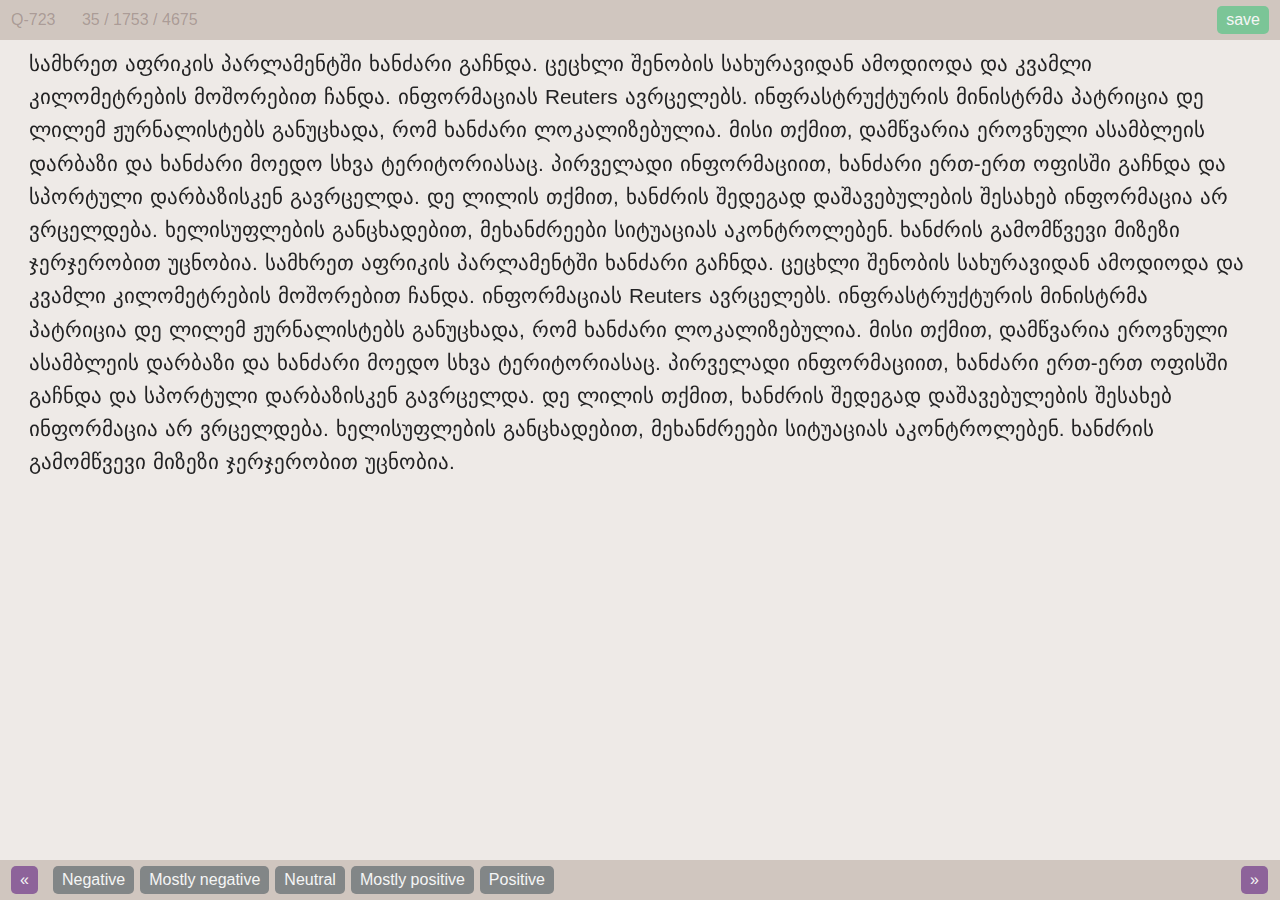
==== index.html @ 9c6e963c "Update index.html" ====
<!DOCTYPE html>
<html>

<head>
    <meta content="text/html;charset=utf-8" http-equiv="Content-Type">
    <meta content="utf-8" http-equiv="encoding">
    <!-- <meta name="viewport" content="width=device-width, initial-scale=1"> -->
    <meta name="viewport" content="height=device-height, 
                      width=device-width, initial-scale=1.0, 
                      minimum-scale=1.0, maximum-scale=1.0, 
                      user-scalable=no, target-densitydpi=device-dpi">
    <style>
        @import url("https://fonts.googleapis.com/css2?family=Roboto:wght@300;400;500&display=swap");

        body {
            background: #eeeae7;
            color: #232324;
            font-family: sans-serif;
            margin: 0;
            /* display: flex; */
            /* flex-wrap: wrap; */
            /* flex-direction: column; */
            height: 100%;
            position: fixed;
            width: 100%;
            left: 0;
            top: 0;
        }
        .header {
            background: #d0c6bf;
            width: 100%;
        }
        .bottom-line{
            position: fixed;
            bottom:0;
            left: 0;
            /* height: 20vh; */
            width: 100%;
            /* box-shadow: 0 0 2px 3px #51505040; */
            background: #d0c6bf;
            z-index: 10;
        }
        .sent {
            padding: 10px 2vw;
            width: 100%;
            /* position: fixed; */
            overflow-y: auto;
            /* flex-grow: 5; */
            padding-bottom: 10vh;
            height: calc(100% - 17vh);
            line-height: 1.7em;
        }

        *{
            box-sizing: border-box;
        }
        span.word {
            display: inline-flex;
            flex-direction: column;
            /* padding: 2px 4px; */
            position: relative;
            /* margin: 10px 0; */
            cursor: pointer;
            font-size: 1.3em;
        }

        span.word span {
            width: 100%;
            display: block;
            /* min-height: 10px; */
            height: 0px;
            margin-bottom: 9px;
            /* margin-top: 10px; */
            border: 2.5px solid transparent;
            position: relative;
            /* text-overflow: ellipsis;
            overflow: hidden;
            width: 160px;
            height: 1.2em;
            white-space: nowrap; */
            /* padding-left: 2.5px;
            padding-right: 2.5px; */
            /* margin-left: 2.5px; */
            
        }

        span.word span:first-child {
            height: auto;
            margin-bottom: 5px;
            border: none;
            /* padding-left: 4px; */
            padding-bottom: 1px;
            padding-left: 3.5px;
            padding-right: 3.5px;
            
        }
        

        span.word i {
            position: absolute;
            font-size: 11px;
            white-space: nowrap;
            top: -17px;
            font-weight: bold;
            color: #545454;
            padding-left: 3px;
            text-shadow: 0px 1px 3px white, 0px 2px 2px white;
        }

        span.word span.last {
            width: 100%;
            /* border-top-right-radius: 5px;
            border-bottom-right-radius: 5px; */
        }

        span.word span.first {
            width: 100%;
            /* display: inline-block; */
            /* align-self: end; */
            
            /* border-top-left-radius: 5px;
            border-bottom-left-radius: 5px; */
            z-index: 5;
        }

        span.word span.first::before {
            position: absolute;
            content: "";
            border-top-right-radius: 100%;
            width: 0px;
            height: 5px;
            background: inherit;
            top: -7px;
            left: -2px;
            border: 2.5px solid;
            border-color: inherit;

        }
        span.word span.last{
            position: relative;
        }
        span.word span.last::after {
            position: absolute;
            content: "";
            border-top-left-radius: 100%;
            width: 0px;
            height: 5px;
            background: inherit;
            top: -7px;
            right: -2px;
            border: 2.5px solid;
            border-color: inherit;

        }
        ::-moz-selection {
            /* Code for Firefox */
            color: inherit;
            background: inherit;
        }

        ::selection {
            color: inherit;
            background: inherit;
        }


        .plans .plan input[type="radio"] {
            position: absolute;
            opacity: 0;
        }

        .plans .plan {
            cursor: pointer;
            width: 48.5%;
        }

        .plans .plan .plan-content {
            display: -webkit-box;
            display: -ms-flexbox;
            display: flex;
            padding: 30px;
            -webkit-box-sizing: border-box;
            box-sizing: border-box;
            border: 2px solid #e1e2e7;
            border-radius: 10px;
            -webkit-transition: -webkit-box-shadow 0.4s;
            transition: -webkit-box-shadow 0.4s;
            -o-transition: box-shadow 0.4s;
            transition: box-shadow 0.4s;
            transition: box-shadow 0.4s, -webkit-box-shadow 0.4s;
            position: relative;
        }

        .plans .plan .plan-content img {
            margin-right: 30px;
            height: 72px;
        }

        .plans .plan .plan-details span {
            margin-bottom: 10px;
            display: block;
            font-size: 20px;
            line-height: 24px;
            color: #252f42;
        }

        .container .title {
            font-size: 16px;
            font-weight: 500;
            -ms-flex-preferred-size: 100%;
            flex-basis: 100%;
            color: #252f42;
            margin-bottom: 20px;
        }

        .plans .plan .plan-details p {
            color: #646a79;
            font-size: 14px;
            line-height: 18px;
        }

        .plans .plan .plan-content:hover {
            -webkit-box-shadow: 0px 3px 5px 0px #e8e8e8;
            box-shadow: 0px 3px 5px 0px #e8e8e8;
        }

        .plans .plan input[type="radio"]:checked+.plan-content:after {
            content: "";
            position: absolute;
            height: 8px;
            width: 8px;
            background: #216fe0;
            right: 20px;
            top: 20px;
            border-radius: 100%;
            border: 3px solid #fff;
            -webkit-box-shadow: 0px 0px 0px 2px #0066ff;
            box-shadow: 0px 0px 0px 2px #0066ff;
        }

        .plans .plan input[type="radio"]:checked+.plan-content {
            border: 2px solid #216ee0;
            background: #eaf1fe;
            -webkit-transition: ease-in 0.3s;
            -o-transition: ease-in 0.3s;
            transition: ease-in 0.3s;
        }

        * {
            touch-action: none;
        }

        span.word span.hide {
            height: 0;
            margin: 0;
            border: none;
        }

        span.word.selected span:nth-child(1) {
            background: rgba(0,0,0, 0.2) none repeat scroll 0% 0%;
            border: none;
        }

        span.word.selected:first-child > span:first-child {
            overflow: hidden;
            border-bottom-left-radius: 5px;
            border-top-left-radius: 5px;
        }

        span.selected.word:last-child > span:first-child {
            overflow: hidden;
            border-bottom-right-radius: 5px;
            border-top-right-radius: 5px;
        }

        button {
            width: 100%;
            height: 30px;
        }
        

        
        .bottom-line > div{
            /* position: absolute; */
            margin-left: 50px;
            left: 50px;
            width: calc(100% - 100px);
            /* height: 20vh; */
            display: none;
            padding: 3px 0px;
            top: 0;
        }
        .bottom-line > div.show{
            display: block;
        }
        
        .bottom-line > span.prev{
            background: #8d639a;
            left: 8px;
            position: absolute;
            top: 2.5px;
        }
        .bottom-line > span.next{
            background: #8d639a;
            margin-right: 12px;
            left: auto;
            right: 0px;
            top: 2.5px;

            position: absolute;
        }
        .bottom-line > div > span, .bottom-line > span, .header > span.save{
            text-align: center;
            padding: 5px 9px;
            cursor: pointer;
            margin: 3px 3px;
            display: inline-block;
            background: #828687; 
            /* #bf501f; */
            color: whitesmoke;
            border-radius: 5px;
        }
       
        .header > span {
            padding: 8px;
            cursor: pointer;
            margin: 3px 3px;
            display: inline-block;
            color: #4e31314d;
        }
        

        .header > span.save {
            display: block;
            right: 8px;
            position: absolute;
            top: 3px;
            background: #7bc597;
        }
        * {
            -webkit-touch-callout: none; /* iOS Safari */
                -webkit-user-select: none; /* Safari */
                -khtml-user-select: none; /* Konqueror HTML */
                -moz-user-select: none; /* Firefox */
                    -ms-user-select: none; /* Internet Explorer/Edge */
                        user-select: none; /* Non-prefixed version, currently
                                            supported by Chrome and Opera */
            }
    </style>
</head>

<body>
    <div class="header">
        <span>Q-723</span> <span>35 / 1753 / 4675</span> <span class="save" >save</a>
    </div>
    <div class="sent">
        
    </div>
    
    <div class="bottom-line">
        <span onclick="prev()" class="prev">«</span>
        <span onclick="next()" class="next">»</span>
    
    </div>

</body>
<script>

    var colIndex = 1
    var cols = ["black", "#bf501f", "#f59c34", "#89a7c6", "#7bc597", "#8d639a", "#8d639a", "#e4a774", "#828687", "darkorchid", "darkred", "darksalmon", "darkseagreen", "darkslateblue", "darkslategray", "darkslategrey", "darkturquoise", "darkviolet", "deeppink", "deepskyblue", "dimgray", "dimgrey", "dodgerblue", "firebrick"]


    var drowBorders = () => {

        return

        words.forEach(wordInfo => {
            wordInfo.dom.style.paddingLeft = ''
            wordInfo.dom.style.paddingRight = ''
        })
        words.forEach((wordInfo, index) => {
            if (wordInfo.borders.length == 0) return
            wordInfo.borders = wordInfo.borders.sort((a, b) => a.layer > b.layer)
            let topBorder = wordInfo.borders[wordInfo.borders.length - 1]
            if (topBorder.first && words[index - 1]) {
                words[index - 1].dom.style.paddingRight = (3 + topBorder.layer * 3.3) + 'px'
            }
            if (topBorder.last && words[index + 1]) {
                words[index + 1].dom.style.paddingLeft = (3 + topBorder.layer * 3.3) + 'px'
            }
        })
        words.forEach(wordInfo => {
            if (wordInfo.borders.length == 0) return
            wordInfo.dom.style.zIndex = 100 + wordInfo.borders.length
            wordInfo.borders = wordInfo.borders.sort((a, b) => a.layer > b.layer)
            let lastLayer = wordInfo.borders[wordInfo.borders.length - 1].layer
            let existingLayers = wordInfo.borders.map(b => b.layer)
            let left = 4
            for (let i = 1; i <= lastLayer; i++) {
                if (existingLayers.indexOf(i) == -1) {
                    left += 3
                    wordInfo.borders.push({ colorIndex: 0, first: true, last: true, layer: i })
                }
            }
            left = left > 8 ? 8 : left
            wordInfo.borders = wordInfo.borders.sort((a, b) => a.layer > b.layer)
            wordInfo.dom.style.boxShadow = wordInfo.borders.map(getBorderString).join(' , ')
            wordInfo.dom.style.paddingLeft = left + 'px'
            wordInfo.dom.style.paddingRight = left + 'px'
        })
    }

    var partOfSpeechMode = false
    var startIndex
    var endIndex

    var highlight = () => {
        let startIndex_ = startIndex < endIndex ? startIndex : endIndex 
        let endIndex_ = startIndex > endIndex ? startIndex : endIndex 

        let selected = words.filter(wordInfo => wordInfo.index >= startIndex_ && wordInfo.index <= endIndex_)
        

        words.forEach(wordInfo => {
            wordInfo.selecting = false
            wordInfo.dom.classList.remove('selected')
            wordInfo.dom.firstChild.setAttribute('style', '')
        })

        selected.forEach((wordInfo, ind) => {
            wordInfo.selecting = true
            wordInfo.dom.classList.add('selected')
            
            if(ind == 0) {
                wordInfo.dom.firstChild.setAttribute('style', 'border-bottom-left-radius: 5px; border-top-left-radius: 5px;')
            }
            if(ind == selected.length - 1) { 
                wordInfo.dom.firstChild.setAttribute('style', wordInfo.dom.firstChild.getAttribute('style') + ' border-bottom-right-radius: 5px; border-top-right-radius: 5px;')
            }
        })
        
        partOfSpeechMode = selected.length > 0
    }
    

    var onmousedown_ = (e) => {
        if (e.touches.length === 2) return
        // if (!cntrlIsPressed) 
        // words.forEach(wordInfo => wordInfo.selecting = false)
        startSelection = true
        startIndex = parseInt(e.currentTarget.getAttribute('index'))
        endIndex = startIndex
        // let targetIndex = parseInt(e.currentTarget.getAttribute('index'))
        // let theWord = words.find(wordInfo => wordInfo.index == targetIndex)
        // startToken = theWord
        // theWord.selecting = true
        highlight()
        // e.preventDefault()
    }
    var ontouchmove_ = (e) => {
        if (e.touches.length === 2) return
        var evt = (typeof e.originalEvent === 'undefined') ? e : e.originalEvent;
        var touch = evt.touches[0] || evt.changedTouches[0];
        el = document.elementFromPoint(touch.pageX, touch.pageY)

        currentTarget = el.getAttribute("index") ? el : el.parentElement
        onmouseenter_(e, currentTarget)
    }

    var onmouseenter_ = (e, currentTarget) => {
        if (e.touches.length === 2) return
        if (!startSelection) return
        currentTarget = currentTarget || e.currentTarget
        endIndex = parseInt(currentTarget.getAttribute('index'))
        // let targetIndex = parseInt(currentTarget.getAttribute('index'))
        // let theWord = words.find(wordInfo => wordInfo.index == targetIndex)
        // let nextWord = words.find(wordInfo => wordInfo.index == targetIndex + 1)
        // let prevtWord = words.find(wordInfo => wordInfo.index == targetIndex - 1)

        // if ((nextWord && nextWord.selecting) || (prevtWord && prevtWord.selecting)) theWord.selecting = true
        highlight()
        // e.preventDefault()
    }

    var onmouseup_ = (e) => {
        startSelection = false
        // e.preventDefault()
    }

    var cont = document.querySelector('div.sent')
    
    const dehightlight = (e) => {
        
        if(e.target.className == 'sent'){
            startIndex = -1
            endIndex = -1

            highlight()
        }
    }

    cont.ontouchend = dehightlight
    cont.onmouseup = dehightlight

    var cntrlIsPressed = false;

    document.body.addEventListener('keydown', (e) => { if (17 == e.which) cntrlIsPressed = true });

    document.body.addEventListener('keyup', (e) => cntrlIsPressed = false );

    var startSelection = false
    var tags = []
    var tagId = tags.length
    var max_layers

    cont.ontouchstart =  (event) => {
        if (event.touches.length === 2) {
            event.preventDefault()
            lastTouchY = event.touches[0].clientY;
        }
    }

    cont.ontouchmove = (event) => {
        if (event.touches.length === 2){
            event.preventDefault()

            const delta = lastTouchY - event.touches[0].clientY;
            lastTouchY = event.touches[0].clientY;
    
            cont.scrollTop += delta;
        }
    }

    const display_sent = (text) => {

    
        startSelection = false
        cont.innerHTML = ''
        words = text.split(' ').map(a => a.trim()).map(t => ({ text: t }))
        

        words.forEach((wordInfo, wordIndex) => {
            span = document.createElement('span')
            span.setAttribute('index', wordIndex)
            span.setAttribute('draggable', false)

            span.className = 'word'
            span.innerHTML = '<span>' + wordInfo.text + '</span>'
            cont.appendChild(span)

            span.onmousedown = onmousedown_
            span.onmouseenter = onmouseenter

            span.addEventListener("pointerenter", onmouseenter_)


            span.addEventListener("touchstart", onmousedown_)
            span.addEventListener("touchmove", ontouchmove_)
        
            span.onmouseup = onmouseup_
            span.ontouchcancel = onmouseup_
            span.ontouchend = onmouseup_

            wordInfo.dom = span
            wordInfo.index = wordIndex
            wordInfo.borders = []
            wordInfo.selecting = false

        })


        drowBorders()
        tags = []
        tagId = tags.length
    }

    var orderTags = () => {
        let allTaggedWords = [].concat.apply([], tags.map(tag => tag.words))
        
        countOfWords = allTaggedWords.reduce((acc, e) => acc.set(e, (acc.get(e) || 0) + 1), new Map());
        
        max_layers = Array.from(countOfWords, ([name, value]) => ({ name, value })).sort((a, b) => b.value - a.value)[0].value
        words.forEach(wordInfo => {
            wordInfo.occupiedLayers = []
            wordInfo.dom.innerHTML = '<span>' + wordInfo.text + '</span>'
            for (let layer_index = 0; layer_index < max_layers; layer_index++) {
                let span = document.createElement('span')
                wordInfo.dom.appendChild(span)
            }
        })

        tags.forEach(tag => {
            let tagWords = tag.words.map(wordIndex => words.find(word => word.index == wordIndex))
            let avaliableLayer
            let isAvaliable
            for (avaliableLayer = 1; avaliableLayer <= max_layers; avaliableLayer++) {
                isAvaliable = tagWords.reduce((isAvaliable, wordInfo) => {
                    if (!isAvaliable) return isAvaliable
                    return wordInfo.occupiedLayers.indexOf(avaliableLayer) === -1
                }, !0)
                if (isAvaliable) break
            }

            tagWords.forEach((wordInfo, wordInd) => {
                if (!isAvaliable) {
                    let span = document.createElement('span')
                    wordInfo.dom.appendChild(span)
                    avaliableLayer++
                }

                span = wordInfo.dom.querySelector('span:nth-child(' + (avaliableLayer + 1) + ')')
                span.style.border = '2.5px solid ' + cols[tag.colorIndex]
                span.style.background = cols[tag.colorIndex]
                if (wordInd == 0) {
                    span.classList.add('first')
                    // span.innerHTML = '<i style="color:' + cols[tag.colorIndex] + '">Entity # 12</i>'
                    span.innerHTML = '<i style="">' + tag.label + '</i>'
                }
                if (wordInd == tagWords.length - 1) span.classList.add('last')
                wordInfo.occupiedLayers.push(avaliableLayer)
            })
        })

        return
    }
    
    var lines

    var hideemptylines = () => {
        cont = document.querySelector('div.sent')
        let contWidth 
        var style = window.getComputedStyle(cont, null);
        contWidth = style.getPropertyValue("width");

        // contWidth = cont.offsetWidth
        lines = [[]]
        offset = 0
        words.forEach(wordInfo => {
            if (offset + wordInfo.dom.offsetWidth <= contWidth - 200) {
                lines[lines.length - 1].push(wordInfo)
                offset += wordInfo.dom.offsetWidth
            } else {
                lines.push([wordInfo])
                offset = wordInfo.dom.offsetWidth
            }
        })
        lines.forEach(line => {
            for (let layer_index = max_layers; layer_index > 0; layer_index--) {
                let spans_in_a_line = line.map(wordInfo => wordInfo.dom.querySelectorAll('span')[layer_index])
                let no_of_underlines = spans_in_a_line.map(a => !a.className && !a.getAttribute('style')).every(Boolean)
                if (no_of_underlines) {
                    spans_in_a_line.forEach(sp => sp.className = 'hide')
                } else {
                    break
                }
            }

        })

    }

    var save = (label) => {
        selectedIndexes = words.filter(wordInfo => wordInfo.selecting).map(wordInfo => wordInfo.index)
        if (selectedIndexes.length !== 0) tags.push({ id: tagId, label: label, colorIndex: colIndex, words: selectedIndexes })

        tags.forEach(tag => tag.drown = false)
        words.forEach(wordInfo => {
            wordInfo.selecting = false
            wordInfo.borders = []
        })

        dehightlight({target:{className: 'sent'}})
        orderTags()
        drowBorders()
        hideemptylines()
        colIndex++
        tagId++
    }

    
    
    var sentences = [
        {id:1, text: "სამხრეთ აფრიკის პარლამენტში ხანძარი გაჩნდა. ცეცხლი შენობის სახურავიდან ამოდიოდა და კვამლი კილომეტრების მოშორებით ჩანდა. ინფორმაციას Reuters ავრცელებს. ინფრასტრუქტურის მინისტრმა პატრიცია დე ლილემ ჟურნალისტებს განუცხადა, რომ ხანძარი ლოკალიზებულია. მისი თქმით, დამწვარია ეროვნული ასამბლეის დარბაზი და ხანძარი მოედო სხვა ტერიტორიასაც. პირველადი ინფორმაციით, ხანძარი ერთ-ერთ ოფისში გაჩნდა და სპორტული დარბაზისკენ გავრცელდა. დე ლილის თქმით, ხანძრის შედეგად დაშავებულების შესახებ ინფორმაცია არ ვრცელდება. ხელისუფლების განცხადებით, მეხანძრეები სიტუაციას აკონტროლებენ. ხანძრის გამომწვევი მიზეზი ჯერჯერობით უცნობია. სამხრეთ აფრიკის პარლამენტში ხანძარი გაჩნდა. ცეცხლი შენობის სახურავიდან ამოდიოდა და კვამლი კილომეტრების მოშორებით ჩანდა. ინფორმაციას Reuters ავრცელებს. ინფრასტრუქტურის მინისტრმა პატრიცია დე ლილემ ჟურნალისტებს განუცხადა, რომ ხანძარი ლოკალიზებულია. მისი თქმით, დამწვარია ეროვნული ასამბლეის დარბაზი და ხანძარი მოედო სხვა ტერიტორიასაც. პირველადი ინფორმაციით, ხანძარი ერთ-ერთ ოფისში გაჩნდა და სპორტული დარბაზისკენ გავრცელდა. დე ლილის თქმით, ხანძრის შედეგად დაშავებულების შესახებ ინფორმაცია არ ვრცელდება. ხელისუფლების განცხადებით, მეხანძრეები სიტუაციას აკონტროლებენ. ხანძრის გამომწვევი მიზეზი ჯერჯერობით უცნობია."},
        {id:1, text: "When you need to annotate a word or a phrase, you'll use Tags to say what the annotation is. Examples of tags are Person, Location, Object, Noun etc. You can use any tags in any language. When you need to annotate a word or a phrase, you'll use Tags to say what the annotation is. Examples of tags are Person, Location, Object, Noun etc. You can use any tags in any language."},
        {id:1, text: "ინტენსიური თოვის და დაბალი ტემპერატურის გამო, შიდასახელმწიფოებრივი მნიშვნელობის გომი-საჩხერე-ჭიათურა-ზესტაფონის საავტომობილო გზის კმ18-კმ40 მონაკვეთზე, აკრძალულია მისაბმელიანი და ნახევრადმისაბმელიანი ავტოტრანსპორტის მოძრაობა, ხოლო დანარჩენი სახის ავტოტრანსპორტის მოძრაობა თავისუფალია. საავტომობილო გზების დეპარტამენტის ინფორმაციით, გზის დანარჩენ მონაკვეთზე ავტოტრანსპორტის მოძრაობა თავისუფალია."},
        {id:1, text: "When you need to annotate a word or a phrase, you'll use Tags to say what the annotation is. Examples of tags are Person, Location, Object, Noun etc. You can use any tags in any language. When you need to annotate a word or a phrase, you'll use Tags to say what the annotation is. Examples of tags are Person, Location, Object, Noun etc. You can use any tags in any language."}
    ] 
    
    var next = () => {
        if(active_menu + 1 <= all_menus.length){
            active_menu++
            
        } else {
            // if(cur_sent + 1 >= sentences.length) return
            // active_menu = 1
            // cur_sent++
            // display_sent(sentences[cur_sent].text)
        }
        all_menus.forEach(menu => menu.setAttribute('class', menu.getAttribute('ind') == active_menu ? 'show' : ''))
    }
    
    var prev = () => {
        if(active_menu - 1 >= 1){
            active_menu--
            
        } else {
            // if(cur_sent - 1 < 0) return
            // cur_sent--
            // active_menu = 1
            // display_sent(sentences[cur_sent].text)
        }
        all_menus.forEach(menu => menu.setAttribute('class', menu.getAttribute('ind') == active_menu ? 'show' : ''))
    }
    
    // document.getElementById('next').addEventListener("click", next)
    // document.getElementById('prev').addEventListener("click", prev)
    
    const labels = [
        [
            {id:1, text: "Negative"},
            {id:2, text: "Mostly negative"},
            {id:3, text: "Neutral"},
            {id:2, text: "Mostly positive"},
            {id:3, text: "Positive"},
        ],
        [
            {id:1, text: "Anti west"},
            {id:2, text: "Pro-kremlian"},
            {id:3, text: "Hate speech"},
            {id:1, text: "Border"},
            {id:2, text: "Prisoners"},
            {id:3, text: "Military"},
        ],
        [
            {id:6, text: "Person"},
            {id:7, text: "Organization"},
            {id:8, text: "Event"},
            {id:9, text: "Location"},
            {id:10, text: "Hate speech target"},
            {id:6, text: "Person"},
            {id:7, text: "Organization"},
            {id:8, text: "Event"},
            {id:9, text: "Location"},
            {id:10, text: "Hate speech target"},
        ]
    ]

    // document.onkeypress = (e => {
    //     if (e.keyCode == 13) {
    //         save()
    //     }

    // })

    var cur_sent = 0
    display_sent(sentences[cur_sent].text)

    const bottomLine = document.querySelector('div.bottom-line')

    labels.forEach((labelGroup, ind) => {
        let labelGroupCont = document.createElement('div')
        labelGroupCont.setAttribute('ind', ind+1)
        bottomLine.appendChild(labelGroupCont)
        if(ind == 0) {labelGroupCont.className = 'show'}
        
        // let labelCont = document.createElement('span')
        // labelCont.innerHTML = '«'
        // labelCont.className = 'prev'
        // labelCont.onclick = prev
        // labelGroupCont.appendChild(labelCont)

        labelGroup.forEach(label => {
            let labelCont = document.createElement('span')
            labelCont.setAttribute('data-id', label.id)
            labelCont.innerHTML = label.text
            labelGroupCont.appendChild(labelCont)

            labelCont.onclick = (e) => {
                if(partOfSpeechMode){
                    save(e.target.innerText)
                } else {
                    e.target.setAttribute('style', 'background: red')
                }
            }
        })

        // labelCont = document.createElement('span')
        // labelCont.innerHTML = '»'
        // labelCont.className = 'next'
        // labelCont.onclick = next
        // labelGroupCont.appendChild(labelCont)
    })

    var active_menu = 1
    var all_menus = [...document.querySelectorAll('.bottom-line > div')]
</script>

<!-- 
    TODOS:
return words as token arrays from API
save button?
tag button color
toggle tag buttons
part of speech mode


relation sith two finger touch - how to scroll?
-->
</html>
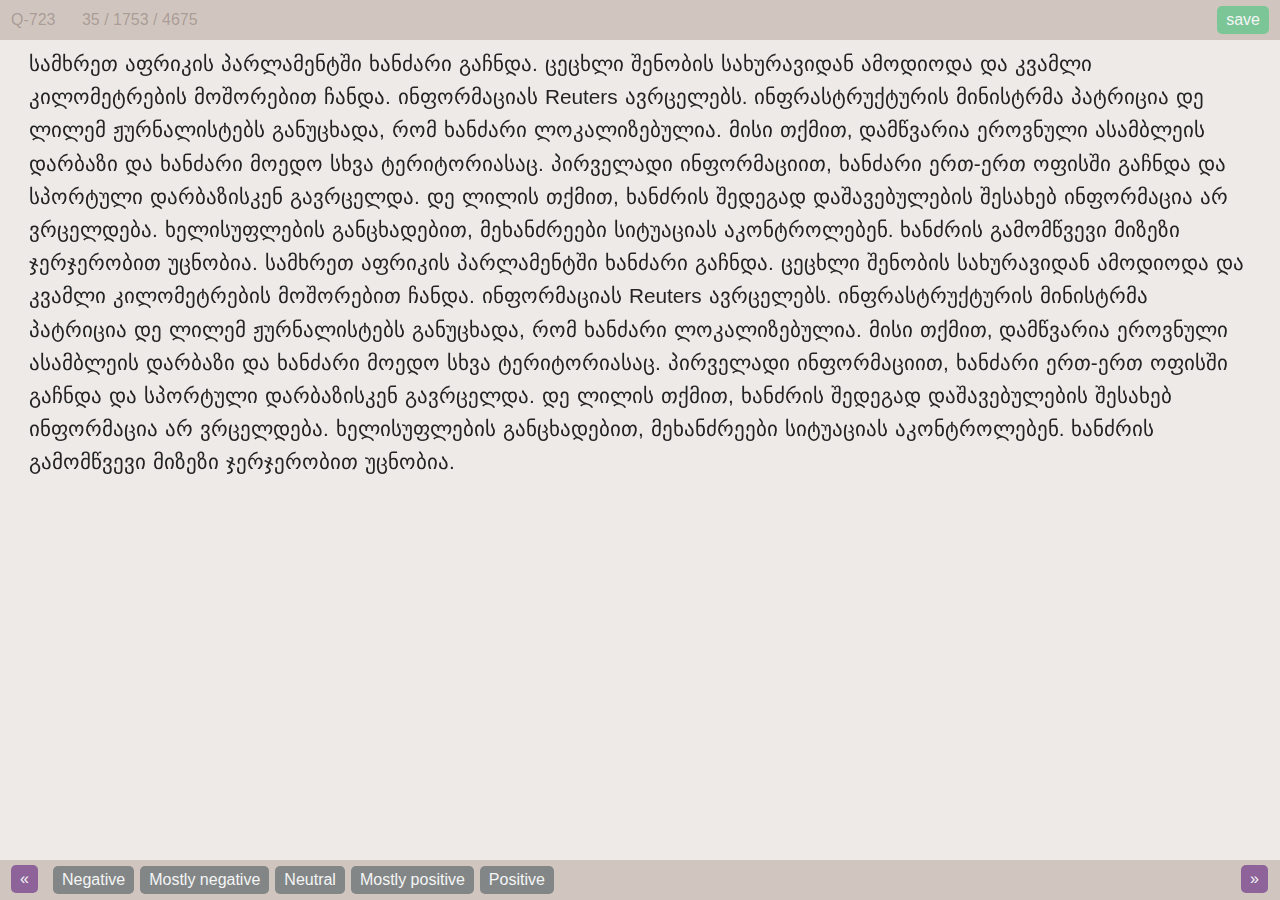
==== commit 3f7f523d: "Update index.html" ====
--- a/index.html
+++ b/index.html
@@ -130,7 +130,7 @@
             width: 0px;
             height: 5px;
             background: inherit;
-            top: -7px;
+            bottom: 0;
             left: -2px;
             border: 2.5px solid;
             border-color: inherit;
@@ -146,7 +146,7 @@
             width: 0px;
             height: 5px;
             background: inherit;
-            top: -7px;
+            bottom: 0;
             right: -2px;
             border: 2.5px solid;
             border-color: inherit;
@@ -298,14 +298,15 @@
             background: #8d639a;
             left: 8px;
             position: absolute;
-            top: 2.5px;
+            bottom: 4.5px;
+
         }
         .bottom-line > span.next{
             background: #8d639a;
             margin-right: 12px;
             left: auto;
             right: 0px;
-            top: 2.5px;
+            bottom: 4.5px;
 
             position: absolute;
         }
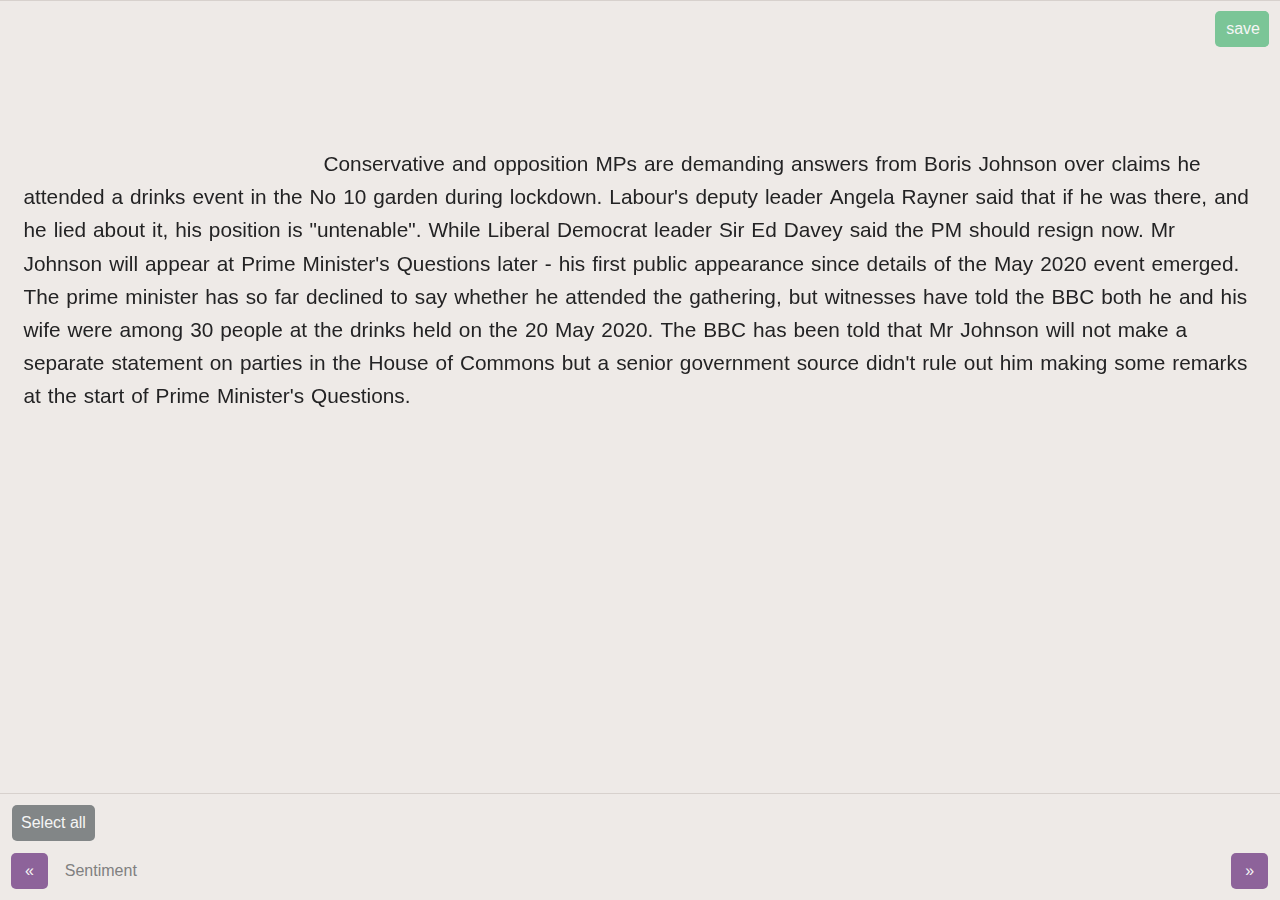
==== commit 5003fafb: "Update index.html" ====
--- a/index.html
+++ b/index.html
@@ -4,807 +4,52 @@
 <head>
     <meta content="text/html;charset=utf-8" http-equiv="Content-Type">
     <meta content="utf-8" http-equiv="encoding">
-    <!-- <meta name="viewport" content="width=device-width, initial-scale=1"> -->
+
     <meta name="viewport" content="height=device-height, 
                       width=device-width, initial-scale=1.0, 
                       minimum-scale=1.0, maximum-scale=1.0, 
                       user-scalable=no, target-densitydpi=device-dpi">
-    <style>
-        @import url("https://fonts.googleapis.com/css2?family=Roboto:wght@300;400;500&display=swap");
+    <link  media="all" rel="stylesheet" href="style.css" />
 
-        body {
-            background: #eeeae7;
-            color: #232324;
-            font-family: sans-serif;
-            margin: 0;
-            /* display: flex; */
-            /* flex-wrap: wrap; */
-            /* flex-direction: column; */
-            height: 100%;
-            position: fixed;
-            width: 100%;
-            left: 0;
-            top: 0;
-        }
-        .header {
-            background: #d0c6bf;
-            width: 100%;
-        }
-        .bottom-line{
-            position: fixed;
-            bottom:0;
-            left: 0;
-            /* height: 20vh; */
-            width: 100%;
-            /* box-shadow: 0 0 2px 3px #51505040; */
-            background: #d0c6bf;
-            z-index: 10;
-        }
-        .sent {
-            padding: 10px 2vw;
-            width: 100%;
-            /* position: fixed; */
-            overflow-y: auto;
-            /* flex-grow: 5; */
-            padding-bottom: 10vh;
-            height: calc(100% - 17vh);
-            line-height: 1.7em;
-        }
-
-        *{
-            box-sizing: border-box;
-        }
-        span.word {
-            display: inline-flex;
-            flex-direction: column;
-            /* padding: 2px 4px; */
-            position: relative;
-            /* margin: 10px 0; */
-            cursor: pointer;
-            font-size: 1.3em;
-        }
-
-        span.word span {
-            width: 100%;
-            display: block;
-            /* min-height: 10px; */
-            height: 0px;
-            margin-bottom: 9px;
-            /* margin-top: 10px; */
-            border: 2.5px solid transparent;
-            position: relative;
-            /* text-overflow: ellipsis;
-            overflow: hidden;
-            width: 160px;
-            height: 1.2em;
-            white-space: nowrap; */
-            /* padding-left: 2.5px;
-            padding-right: 2.5px; */
-            /* margin-left: 2.5px; */
-            
-        }
-
-        span.word span:first-child {
-            height: auto;
-            margin-bottom: 5px;
-            border: none;
-            /* padding-left: 4px; */
-            padding-bottom: 1px;
-            padding-left: 3.5px;
-            padding-right: 3.5px;
-            
-        }
-        
-
-        span.word i {
-            position: absolute;
-            font-size: 11px;
-            white-space: nowrap;
-            top: -17px;
-            font-weight: bold;
-            color: #545454;
-            padding-left: 3px;
-            text-shadow: 0px 1px 3px white, 0px 2px 2px white;
-        }
-
-        span.word span.last {
-            width: 100%;
-            /* border-top-right-radius: 5px;
-            border-bottom-right-radius: 5px; */
-        }
-
-        span.word span.first {
-            width: 100%;
-            /* display: inline-block; */
-            /* align-self: end; */
-            
-            /* border-top-left-radius: 5px;
-            border-bottom-left-radius: 5px; */
-            z-index: 5;
-        }
-
-        span.word span.first::before {
-            position: absolute;
-            content: "";
-            border-top-right-radius: 100%;
-            width: 0px;
-            height: 5px;
-            background: inherit;
-            bottom: 0;
-            left: -2px;
-            border: 2.5px solid;
-            border-color: inherit;
-
-        }
-        span.word span.last{
-            position: relative;
-        }
-        span.word span.last::after {
-            position: absolute;
-            content: "";
-            border-top-left-radius: 100%;
-            width: 0px;
-            height: 5px;
-            background: inherit;
-            bottom: 0;
-            right: -2px;
-            border: 2.5px solid;
-            border-color: inherit;
-
-        }
-        ::-moz-selection {
-            /* Code for Firefox */
-            color: inherit;
-            background: inherit;
-        }
-
-        ::selection {
-            color: inherit;
-            background: inherit;
-        }
-
-
-        .plans .plan input[type="radio"] {
-            position: absolute;
-            opacity: 0;
-        }
-
-        .plans .plan {
-            cursor: pointer;
-            width: 48.5%;
-        }
-
-        .plans .plan .plan-content {
-            display: -webkit-box;
-            display: -ms-flexbox;
-            display: flex;
-            padding: 30px;
-            -webkit-box-sizing: border-box;
-            box-sizing: border-box;
-            border: 2px solid #e1e2e7;
-            border-radius: 10px;
-            -webkit-transition: -webkit-box-shadow 0.4s;
-            transition: -webkit-box-shadow 0.4s;
-            -o-transition: box-shadow 0.4s;
-            transition: box-shadow 0.4s;
-            transition: box-shadow 0.4s, -webkit-box-shadow 0.4s;
-            position: relative;
-        }
-
-        .plans .plan .plan-content img {
-            margin-right: 30px;
-            height: 72px;
-        }
-
-        .plans .plan .plan-details span {
-            margin-bottom: 10px;
-            display: block;
-            font-size: 20px;
-            line-height: 24px;
-            color: #252f42;
-        }
-
-        .container .title {
-            font-size: 16px;
-            font-weight: 500;
-            -ms-flex-preferred-size: 100%;
-            flex-basis: 100%;
-            color: #252f42;
-            margin-bottom: 20px;
-        }
-
-        .plans .plan .plan-details p {
-            color: #646a79;
-            font-size: 14px;
-            line-height: 18px;
-        }
-
-        .plans .plan .plan-content:hover {
-            -webkit-box-shadow: 0px 3px 5px 0px #e8e8e8;
-            box-shadow: 0px 3px 5px 0px #e8e8e8;
-        }
-
-        .plans .plan input[type="radio"]:checked+.plan-content:after {
-            content: "";
-            position: absolute;
-            height: 8px;
-            width: 8px;
-            background: #216fe0;
-            right: 20px;
-            top: 20px;
-            border-radius: 100%;
-            border: 3px solid #fff;
-            -webkit-box-shadow: 0px 0px 0px 2px #0066ff;
-            box-shadow: 0px 0px 0px 2px #0066ff;
-        }
-
-        .plans .plan input[type="radio"]:checked+.plan-content {
-            border: 2px solid #216ee0;
-            background: #eaf1fe;
-            -webkit-transition: ease-in 0.3s;
-            -o-transition: ease-in 0.3s;
-            transition: ease-in 0.3s;
-        }
-
-        * {
-            touch-action: none;
-        }
-
-        span.word span.hide {
-            height: 0;
-            margin: 0;
-            border: none;
-        }
-
-        span.word.selected span:nth-child(1) {
-            background: rgba(0,0,0, 0.2) none repeat scroll 0% 0%;
-            border: none;
-        }
-
-        span.word.selected:first-child > span:first-child {
-            overflow: hidden;
-            border-bottom-left-radius: 5px;
-            border-top-left-radius: 5px;
-        }
-
-        span.selected.word:last-child > span:first-child {
-            overflow: hidden;
-            border-bottom-right-radius: 5px;
-            border-top-right-radius: 5px;
-        }
-
-        button {
-            width: 100%;
-            height: 30px;
-        }
-        
-
-        
-        .bottom-line > div{
-            /* position: absolute; */
-            margin-left: 50px;
-            left: 50px;
-            width: calc(100% - 100px);
-            /* height: 20vh; */
-            display: none;
-            padding: 3px 0px;
-            top: 0;
-        }
-        .bottom-line > div.show{
-            display: block;
-        }
-        
-        .bottom-line > span.prev{
-            background: #8d639a;
-            left: 8px;
-            position: absolute;
-            bottom: 4.5px;
-
-        }
-        .bottom-line > span.next{
-            background: #8d639a;
-            margin-right: 12px;
-            left: auto;
-            right: 0px;
-            bottom: 4.5px;
-
-            position: absolute;
-        }
-        .bottom-line > div > span, .bottom-line > span, .header > span.save{
-            text-align: center;
-            padding: 5px 9px;
-            cursor: pointer;
-            margin: 3px 3px;
-            display: inline-block;
-            background: #828687; 
-            /* #bf501f; */
-            color: whitesmoke;
-            border-radius: 5px;
-        }
-       
-        .header > span {
-            padding: 8px;
-            cursor: pointer;
-            margin: 3px 3px;
-            display: inline-block;
-            color: #4e31314d;
-        }
-        
-
-        .header > span.save {
-            display: block;
-            right: 8px;
-            position: absolute;
-            top: 3px;
-            background: #7bc597;
-        }
-        * {
-            -webkit-touch-callout: none; /* iOS Safari */
-                -webkit-user-select: none; /* Safari */
-                -khtml-user-select: none; /* Konqueror HTML */
-                -moz-user-select: none; /* Firefox */
-                    -ms-user-select: none; /* Internet Explorer/Edge */
-                        user-select: none; /* Non-prefixed version, currently
-                                            supported by Chrome and Opera */
-            }
-    </style>
 </head>
 
 <body>
     <div class="header">
-        <span>Q-723</span> <span>35 / 1753 / 4675</span> <span class="save" >save</a>
+        <!-- <span></span> 
+        <span> - </span>  -->
+        <span class="save undo" >undo</span>
+        <!-- <span>35 / 1753 / 4675</span>  -->
+        <span class="save" onclick="saveAndNext()" >save</apan>
     </div>
     <div class="sent">
-        
+        <div class="scrolling">
+            <canvas ></canvas>
+        </div>
+        <!-- <div class="scroll-btn"></div> -->
     </div>
     
     <div class="bottom-line">
         <span onclick="prev()" class="prev">«</span>
         <span onclick="next()" class="next">»</span>
-    
+        <span class="label-title" >Sentiment</span> 
     </div>
 
 </body>
-<script>
-
-    var colIndex = 1
-    var cols = ["black", "#bf501f", "#f59c34", "#89a7c6", "#7bc597", "#8d639a", "#8d639a", "#e4a774", "#828687", "darkorchid", "darkred", "darksalmon", "darkseagreen", "darkslateblue", "darkslategray", "darkslategrey", "darkturquoise", "darkviolet", "deeppink", "deepskyblue", "dimgray", "dimgrey", "dodgerblue", "firebrick"]
-
-
-    var drowBorders = () => {
-
-        return
-
-        words.forEach(wordInfo => {
-            wordInfo.dom.style.paddingLeft = ''
-            wordInfo.dom.style.paddingRight = ''
-        })
-        words.forEach((wordInfo, index) => {
-            if (wordInfo.borders.length == 0) return
-            wordInfo.borders = wordInfo.borders.sort((a, b) => a.layer > b.layer)
-            let topBorder = wordInfo.borders[wordInfo.borders.length - 1]
-            if (topBorder.first && words[index - 1]) {
-                words[index - 1].dom.style.paddingRight = (3 + topBorder.layer * 3.3) + 'px'
-            }
-            if (topBorder.last && words[index + 1]) {
-                words[index + 1].dom.style.paddingLeft = (3 + topBorder.layer * 3.3) + 'px'
-            }
-        })
-        words.forEach(wordInfo => {
-            if (wordInfo.borders.length == 0) return
-            wordInfo.dom.style.zIndex = 100 + wordInfo.borders.length
-            wordInfo.borders = wordInfo.borders.sort((a, b) => a.layer > b.layer)
-            let lastLayer = wordInfo.borders[wordInfo.borders.length - 1].layer
-            let existingLayers = wordInfo.borders.map(b => b.layer)
-            let left = 4
-            for (let i = 1; i <= lastLayer; i++) {
-                if (existingLayers.indexOf(i) == -1) {
-                    left += 3
-                    wordInfo.borders.push({ colorIndex: 0, first: true, last: true, layer: i })
-                }
-            }
-            left = left > 8 ? 8 : left
-            wordInfo.borders = wordInfo.borders.sort((a, b) => a.layer > b.layer)
-            wordInfo.dom.style.boxShadow = wordInfo.borders.map(getBorderString).join(' , ')
-            wordInfo.dom.style.paddingLeft = left + 'px'
-            wordInfo.dom.style.paddingRight = left + 'px'
-        })
-    }
-
-    var partOfSpeechMode = false
-    var startIndex
-    var endIndex
-
-    var highlight = () => {
-        let startIndex_ = startIndex < endIndex ? startIndex : endIndex 
-        let endIndex_ = startIndex > endIndex ? startIndex : endIndex 
-
-        let selected = words.filter(wordInfo => wordInfo.index >= startIndex_ && wordInfo.index <= endIndex_)
-        
-
-        words.forEach(wordInfo => {
-            wordInfo.selecting = false
-            wordInfo.dom.classList.remove('selected')
-            wordInfo.dom.firstChild.setAttribute('style', '')
-        })
-
-        selected.forEach((wordInfo, ind) => {
-            wordInfo.selecting = true
-            wordInfo.dom.classList.add('selected')
-            
-            if(ind == 0) {
-                wordInfo.dom.firstChild.setAttribute('style', 'border-bottom-left-radius: 5px; border-top-left-radius: 5px;')
-            }
-            if(ind == selected.length - 1) { 
-                wordInfo.dom.firstChild.setAttribute('style', wordInfo.dom.firstChild.getAttribute('style') + ' border-bottom-right-radius: 5px; border-top-right-radius: 5px;')
-            }
-        })
-        
-        partOfSpeechMode = selected.length > 0
-    }
-    
-
-    var onmousedown_ = (e) => {
-        if (e.touches.length === 2) return
-        // if (!cntrlIsPressed) 
-        // words.forEach(wordInfo => wordInfo.selecting = false)
-        startSelection = true
-        startIndex = parseInt(e.currentTarget.getAttribute('index'))
-        endIndex = startIndex
-        // let targetIndex = parseInt(e.currentTarget.getAttribute('index'))
-        // let theWord = words.find(wordInfo => wordInfo.index == targetIndex)
-        // startToken = theWord
-        // theWord.selecting = true
-        highlight()
-        // e.preventDefault()
-    }
-    var ontouchmove_ = (e) => {
-        if (e.touches.length === 2) return
-        var evt = (typeof e.originalEvent === 'undefined') ? e : e.originalEvent;
-        var touch = evt.touches[0] || evt.changedTouches[0];
-        el = document.elementFromPoint(touch.pageX, touch.pageY)
-
-        currentTarget = el.getAttribute("index") ? el : el.parentElement
-        onmouseenter_(e, currentTarget)
-    }
-
-    var onmouseenter_ = (e, currentTarget) => {
-        if (e.touches.length === 2) return
-        if (!startSelection) return
-        currentTarget = currentTarget || e.currentTarget
-        endIndex = parseInt(currentTarget.getAttribute('index'))
-        // let targetIndex = parseInt(currentTarget.getAttribute('index'))
-        // let theWord = words.find(wordInfo => wordInfo.index == targetIndex)
-        // let nextWord = words.find(wordInfo => wordInfo.index == targetIndex + 1)
-        // let prevtWord = words.find(wordInfo => wordInfo.index == targetIndex - 1)
-
-        // if ((nextWord && nextWord.selecting) || (prevtWord && prevtWord.selecting)) theWord.selecting = true
-        highlight()
-        // e.preventDefault()
-    }
-
-    var onmouseup_ = (e) => {
-        startSelection = false
-        // e.preventDefault()
-    }
-
-    var cont = document.querySelector('div.sent')
-    
-    const dehightlight = (e) => {
-        
-        if(e.target.className == 'sent'){
-            startIndex = -1
-            endIndex = -1
-
-            highlight()
-        }
-    }
-
-    cont.ontouchend = dehightlight
-    cont.onmouseup = dehightlight
-
-    var cntrlIsPressed = false;
-
-    document.body.addEventListener('keydown', (e) => { if (17 == e.which) cntrlIsPressed = true });
-
-    document.body.addEventListener('keyup', (e) => cntrlIsPressed = false );
-
-    var startSelection = false
-    var tags = []
-    var tagId = tags.length
-    var max_layers
-
-    cont.ontouchstart =  (event) => {
-        if (event.touches.length === 2) {
-            event.preventDefault()
-            lastTouchY = event.touches[0].clientY;
-        }
-    }
-
-    cont.ontouchmove = (event) => {
-        if (event.touches.length === 2){
-            event.preventDefault()
-
-            const delta = lastTouchY - event.touches[0].clientY;
-            lastTouchY = event.touches[0].clientY;
-    
-            cont.scrollTop += delta;
-        }
-    }
-
-    const display_sent = (text) => {
-
-    
-        startSelection = false
-        cont.innerHTML = ''
-        words = text.split(' ').map(a => a.trim()).map(t => ({ text: t }))
-        
-
-        words.forEach((wordInfo, wordIndex) => {
-            span = document.createElement('span')
-            span.setAttribute('index', wordIndex)
-            span.setAttribute('draggable', false)
-
-            span.className = 'word'
-            span.innerHTML = '<span>' + wordInfo.text + '</span>'
-            cont.appendChild(span)
-
-            span.onmousedown = onmousedown_
-            span.onmouseenter = onmouseenter
-
-            span.addEventListener("pointerenter", onmouseenter_)
-
-
-            span.addEventListener("touchstart", onmousedown_)
-            span.addEventListener("touchmove", ontouchmove_)
-        
-            span.onmouseup = onmouseup_
-            span.ontouchcancel = onmouseup_
-            span.ontouchend = onmouseup_
-
-            wordInfo.dom = span
-            wordInfo.index = wordIndex
-            wordInfo.borders = []
-            wordInfo.selecting = false
-
-        })
-
-
-        drowBorders()
-        tags = []
-        tagId = tags.length
-    }
-
-    var orderTags = () => {
-        let allTaggedWords = [].concat.apply([], tags.map(tag => tag.words))
-        
-        countOfWords = allTaggedWords.reduce((acc, e) => acc.set(e, (acc.get(e) || 0) + 1), new Map());
-        
-        max_layers = Array.from(countOfWords, ([name, value]) => ({ name, value })).sort((a, b) => b.value - a.value)[0].value
-        words.forEach(wordInfo => {
-            wordInfo.occupiedLayers = []
-            wordInfo.dom.innerHTML = '<span>' + wordInfo.text + '</span>'
-            for (let layer_index = 0; layer_index < max_layers; layer_index++) {
-                let span = document.createElement('span')
-                wordInfo.dom.appendChild(span)
-            }
-        })
-
-        tags.forEach(tag => {
-            let tagWords = tag.words.map(wordIndex => words.find(word => word.index == wordIndex))
-            let avaliableLayer
-            let isAvaliable
-            for (avaliableLayer = 1; avaliableLayer <= max_layers; avaliableLayer++) {
-                isAvaliable = tagWords.reduce((isAvaliable, wordInfo) => {
-                    if (!isAvaliable) return isAvaliable
-                    return wordInfo.occupiedLayers.indexOf(avaliableLayer) === -1
-                }, !0)
-                if (isAvaliable) break
-            }
-
-            tagWords.forEach((wordInfo, wordInd) => {
-                if (!isAvaliable) {
-                    let span = document.createElement('span')
-                    wordInfo.dom.appendChild(span)
-                    avaliableLayer++
-                }
-
-                span = wordInfo.dom.querySelector('span:nth-child(' + (avaliableLayer + 1) + ')')
-                span.style.border = '2.5px solid ' + cols[tag.colorIndex]
-                span.style.background = cols[tag.colorIndex]
-                if (wordInd == 0) {
-                    span.classList.add('first')
-                    // span.innerHTML = '<i style="color:' + cols[tag.colorIndex] + '">Entity # 12</i>'
-                    span.innerHTML = '<i style="">' + tag.label + '</i>'
-                }
-                if (wordInd == tagWords.length - 1) span.classList.add('last')
-                wordInfo.occupiedLayers.push(avaliableLayer)
-            })
-        })
-
-        return
-    }
-    
-    var lines
-
-    var hideemptylines = () => {
-        cont = document.querySelector('div.sent')
-        let contWidth 
-        var style = window.getComputedStyle(cont, null);
-        contWidth = style.getPropertyValue("width");
-
-        // contWidth = cont.offsetWidth
-        lines = [[]]
-        offset = 0
-        words.forEach(wordInfo => {
-            if (offset + wordInfo.dom.offsetWidth <= contWidth - 200) {
-                lines[lines.length - 1].push(wordInfo)
-                offset += wordInfo.dom.offsetWidth
-            } else {
-                lines.push([wordInfo])
-                offset = wordInfo.dom.offsetWidth
-            }
-        })
-        lines.forEach(line => {
-            for (let layer_index = max_layers; layer_index > 0; layer_index--) {
-                let spans_in_a_line = line.map(wordInfo => wordInfo.dom.querySelectorAll('span')[layer_index])
-                let no_of_underlines = spans_in_a_line.map(a => !a.className && !a.getAttribute('style')).every(Boolean)
-                if (no_of_underlines) {
-                    spans_in_a_line.forEach(sp => sp.className = 'hide')
-                } else {
-                    break
-                }
-            }
-
-        })
-
-    }
-
-    var save = (label) => {
-        selectedIndexes = words.filter(wordInfo => wordInfo.selecting).map(wordInfo => wordInfo.index)
-        if (selectedIndexes.length !== 0) tags.push({ id: tagId, label: label, colorIndex: colIndex, words: selectedIndexes })
-
-        tags.forEach(tag => tag.drown = false)
-        words.forEach(wordInfo => {
-            wordInfo.selecting = false
-            wordInfo.borders = []
-        })
-
-        dehightlight({target:{className: 'sent'}})
-        orderTags()
-        drowBorders()
-        hideemptylines()
-        colIndex++
-        tagId++
-    }
-
-    
-    
-    var sentences = [
-        {id:1, text: "სამხრეთ აფრიკის პარლამენტში ხანძარი გაჩნდა. ცეცხლი შენობის სახურავიდან ამოდიოდა და კვამლი კილომეტრების მოშორებით ჩანდა. ინფორმაციას Reuters ავრცელებს. ინფრასტრუქტურის მინისტრმა პატრიცია დე ლილემ ჟურნალისტებს განუცხადა, რომ ხანძარი ლოკალიზებულია. მისი თქმით, დამწვარია ეროვნული ასამბლეის დარბაზი და ხანძარი მოედო სხვა ტერიტორიასაც. პირველადი ინფორმაციით, ხანძარი ერთ-ერთ ოფისში გაჩნდა და სპორტული დარბაზისკენ გავრცელდა. დე ლილის თქმით, ხანძრის შედეგად დაშავებულების შესახებ ინფორმაცია არ ვრცელდება. ხელისუფლების განცხადებით, მეხანძრეები სიტუაციას აკონტროლებენ. ხანძრის გამომწვევი მიზეზი ჯერჯერობით უცნობია. სამხრეთ აფრიკის პარლამენტში ხანძარი გაჩნდა. ცეცხლი შენობის სახურავიდან ამოდიოდა და კვამლი კილომეტრების მოშორებით ჩანდა. ინფორმაციას Reuters ავრცელებს. ინფრასტრუქტურის მინისტრმა პატრიცია დე ლილემ ჟურნალისტებს განუცხადა, რომ ხანძარი ლოკალიზებულია. მისი თქმით, დამწვარია ეროვნული ასამბლეის დარბაზი და ხანძარი მოედო სხვა ტერიტორიასაც. პირველადი ინფორმაციით, ხანძარი ერთ-ერთ ოფისში გაჩნდა და სპორტული დარბაზისკენ გავრცელდა. დე ლილის თქმით, ხანძრის შედეგად დაშავებულების შესახებ ინფორმაცია არ ვრცელდება. ხელისუფლების განცხადებით, მეხანძრეები სიტუაციას აკონტროლებენ. ხანძრის გამომწვევი მიზეზი ჯერჯერობით უცნობია."},
-        {id:1, text: "When you need to annotate a word or a phrase, you'll use Tags to say what the annotation is. Examples of tags are Person, Location, Object, Noun etc. You can use any tags in any language. When you need to annotate a word or a phrase, you'll use Tags to say what the annotation is. Examples of tags are Person, Location, Object, Noun etc. You can use any tags in any language."},
-        {id:1, text: "ინტენსიური თოვის და დაბალი ტემპერატურის გამო, შიდასახელმწიფოებრივი მნიშვნელობის გომი-საჩხერე-ჭიათურა-ზესტაფონის საავტომობილო გზის კმ18-კმ40 მონაკვეთზე, აკრძალულია მისაბმელიანი და ნახევრადმისაბმელიანი ავტოტრანსპორტის მოძრაობა, ხოლო დანარჩენი სახის ავტოტრანსპორტის მოძრაობა თავისუფალია. საავტომობილო გზების დეპარტამენტის ინფორმაციით, გზის დანარჩენ მონაკვეთზე ავტოტრანსპორტის მოძრაობა თავისუფალია."},
-        {id:1, text: "When you need to annotate a word or a phrase, you'll use Tags to say what the annotation is. Examples of tags are Person, Location, Object, Noun etc. You can use any tags in any language. When you need to annotate a word or a phrase, you'll use Tags to say what the annotation is. Examples of tags are Person, Location, Object, Noun etc. You can use any tags in any language."}
-    ] 
-    
-    var next = () => {
-        if(active_menu + 1 <= all_menus.length){
-            active_menu++
-            
-        } else {
-            // if(cur_sent + 1 >= sentences.length) return
-            // active_menu = 1
-            // cur_sent++
-            // display_sent(sentences[cur_sent].text)
-        }
-        all_menus.forEach(menu => menu.setAttribute('class', menu.getAttribute('ind') == active_menu ? 'show' : ''))
-    }
-    
-    var prev = () => {
-        if(active_menu - 1 >= 1){
-            active_menu--
-            
-        } else {
-            // if(cur_sent - 1 < 0) return
-            // cur_sent--
-            // active_menu = 1
-            // display_sent(sentences[cur_sent].text)
-        }
-        all_menus.forEach(menu => menu.setAttribute('class', menu.getAttribute('ind') == active_menu ? 'show' : ''))
-    }
-    
-    // document.getElementById('next').addEventListener("click", next)
-    // document.getElementById('prev').addEventListener("click", prev)
-    
-    const labels = [
-        [
-            {id:1, text: "Negative"},
-            {id:2, text: "Mostly negative"},
-            {id:3, text: "Neutral"},
-            {id:2, text: "Mostly positive"},
-            {id:3, text: "Positive"},
-        ],
-        [
-            {id:1, text: "Anti west"},
-            {id:2, text: "Pro-kremlian"},
-            {id:3, text: "Hate speech"},
-            {id:1, text: "Border"},
-            {id:2, text: "Prisoners"},
-            {id:3, text: "Military"},
-        ],
-        [
-            {id:6, text: "Person"},
-            {id:7, text: "Organization"},
-            {id:8, text: "Event"},
-            {id:9, text: "Location"},
-            {id:10, text: "Hate speech target"},
-            {id:6, text: "Person"},
-            {id:7, text: "Organization"},
-            {id:8, text: "Event"},
-            {id:9, text: "Location"},
-            {id:10, text: "Hate speech target"},
-        ]
-    ]
-
-    // document.onkeypress = (e => {
-    //     if (e.keyCode == 13) {
-    //         save()
-    //     }
-
-    // })
-
-    var cur_sent = 0
-    display_sent(sentences[cur_sent].text)
-
-    const bottomLine = document.querySelector('div.bottom-line')
-
-    labels.forEach((labelGroup, ind) => {
-        let labelGroupCont = document.createElement('div')
-        labelGroupCont.setAttribute('ind', ind+1)
-        bottomLine.appendChild(labelGroupCont)
-        if(ind == 0) {labelGroupCont.className = 'show'}
-        
-        // let labelCont = document.createElement('span')
-        // labelCont.innerHTML = '«'
-        // labelCont.className = 'prev'
-        // labelCont.onclick = prev
-        // labelGroupCont.appendChild(labelCont)
-
-        labelGroup.forEach(label => {
-            let labelCont = document.createElement('span')
-            labelCont.setAttribute('data-id', label.id)
-            labelCont.innerHTML = label.text
-            labelGroupCont.appendChild(labelCont)
-
-            labelCont.onclick = (e) => {
-                if(partOfSpeechMode){
-                    save(e.target.innerText)
-                } else {
-                    e.target.setAttribute('style', 'background: red')
-                }
-            }
-        })
-
-        // labelCont = document.createElement('span')
-        // labelCont.innerHTML = '»'
-        // labelCont.className = 'next'
-        // labelCont.onclick = next
-        // labelGroupCont.appendChild(labelCont)
-    })
-
-    var active_menu = 1
-    var all_menus = [...document.querySelectorAll('.bottom-line > div')]
-</script>
-
+<script type="text/javascript" src="js.js"></script>
 <!-- 
     TODOS:
 return words as token arrays from API
-save button?
-tag button color
-toggle tag buttons
-part of speech mode
 
+toggle tag button selected if same text is selected
+
+Google authentication
+
+tag button color - matching colors for line and tag button
+
+select all
 
 relation sith two finger touch - how to scroll?
+
+change titles at the tags header
 -->
 </html>
--- a/style.css
+++ b/style.css
@@ -0,0 +1,357 @@
+@import url("https://fonts.googleapis.com/css2?family=Roboto:wght@300;400;500&display=swap");
+
+body {
+    background: #eeeae7;
+    color: #232324;
+    font-family: sans-serif;
+    margin: 0;
+    /* display: flex; */
+    /* flex-wrap: wrap; */
+    /* flex-direction: column; */
+    height: 100%;
+    position: fixed;
+    width: 100%;
+    left: 0;
+    top: 0;
+}
+.header {
+    /* background: #d0c6bf; */
+    width: 100%;
+    border-bottom: 1px solid #c6bfba94;
+}
+.bottom-line{
+    position: fixed;
+    bottom:0;
+    left: 0;
+    /* height: 20vh; */
+    width: 100%;
+    border-top: 1px solid #c6bfba94;
+    background: #eeeae7;
+    z-index: 10;
+    padding: 5px;
+}
+.sent {
+    padding: 20px;
+    width: 100%;
+    /* position: fixed; */
+    overflow-y: auto;
+    /* flex-grow: 5; */
+    padding-bottom: 10vh;
+    height: calc(100% - 17vh);
+    line-height: 1.7em;
+}
+/* width */
+.sent::-webkit-scrollbar {
+width: 10px;
+}
+
+/* Track */
+.sent::-webkit-scrollbar-track {
+background: #f1f1f1;
+}
+
+/* Handle */
+.sent::-webkit-scrollbar-thumb {
+background: #888;
+}
+
+*{
+    box-sizing: border-box;
+}
+span.word {
+    display: inline-flex;
+    flex-direction: column;
+    /* padding: 2px 4px; */
+    position: relative;
+    /* margin: 10px 0; */
+    cursor: pointer;
+    font-size: 1.3em;
+}
+
+span.word span {
+    width: 100%;
+    display: block;
+    /* min-height: 10px; */
+    height: 0px;
+    margin-bottom: 9px;
+    /* margin-top: 10px; */
+    border: 2.5px solid transparent;
+    position: relative;
+    /* text-overflow: ellipsis;
+    overflow: hidden;
+    width: 160px;
+    height: 1.2em;
+    white-space: nowrap; */
+    /* padding-left: 2.5px;
+    padding-right: 2.5px; */
+    /* margin-left: 2.5px; */
+    
+}
+
+span.word span:first-child {
+    height: auto;
+    margin-bottom: 5px;
+    border: none;
+    /* padding-left: 4px; */
+    padding-bottom: 1px;
+    padding-left: 3.5px;
+    padding-right: 3.5px;
+    
+}
+
+
+span.word i {
+    position: absolute;
+    font-size: 11px;
+    white-space: nowrap;
+    top: -17px;
+    font-weight: bold;
+    color: #545454;
+    padding-left: 3px;
+    text-shadow: 0px 1px 3px white, 0px 2px 2px white;
+}
+
+span.word span.last {
+    width: 100%;
+    /* border-top-right-radius: 5px;
+    border-bottom-right-radius: 5px; */
+}
+
+span.word span.first {
+    width: 100%;
+    /* display: inline-block; */
+    /* align-self: end; */
+    
+    /* border-top-left-radius: 5px;
+    border-bottom-left-radius: 5px; */
+    z-index: 5;
+}
+
+span.word span.first::before {
+    position: absolute;
+    content: "";
+    border-top-right-radius: 100%;
+    width: 0px;
+    height: 5px;
+    background: inherit;
+    bottom: 0;
+    left: -2px;
+    border: 2.5px solid;
+    border-color: inherit;
+
+}
+span.word span.last{
+    position: relative;
+}
+span.word span.last::after {
+    position: absolute;
+    content: "";
+    border-top-left-radius: 100%;
+    width: 0px;
+    height: 5px;
+    background: inherit;
+    bottom: 0;
+    right: -2px;
+    border: 2.5px solid;
+    border-color: inherit;
+
+}
+::-moz-selection {
+    /* Code for Firefox */
+    color: inherit;
+    background: inherit;
+}
+
+::selection {
+    color: inherit;
+    background: inherit;
+}
+
+
+.plans .plan input[type="radio"] {
+    position: absolute;
+    opacity: 0;
+}
+
+.plans .plan {
+    cursor: pointer;
+    width: 48.5%;
+}
+
+.plans .plan .plan-content {
+    display: -webkit-box;
+    display: -ms-flexbox;
+    display: flex;
+    padding: 30px;
+    -webkit-box-sizing: border-box;
+    box-sizing: border-box;
+    border: 2px solid #e1e2e7;
+    border-radius: 10px;
+    -webkit-transition: -webkit-box-shadow 0.4s;
+    transition: -webkit-box-shadow 0.4s;
+    -o-transition: box-shadow 0.4s;
+    transition: box-shadow 0.4s;
+    transition: box-shadow 0.4s, -webkit-box-shadow 0.4s;
+    position: relative;
+}
+
+.plans .plan .plan-content img {
+    margin-right: 30px;
+    height: 72px;
+}
+
+.plans .plan .plan-details span {
+    margin-bottom: 10px;
+    display: block;
+    font-size: 20px;
+    line-height: 24px;
+    color: #252f42;
+}
+
+.container .title {
+    font-size: 16px;
+    font-weight: 500;
+    -ms-flex-preferred-size: 100%;
+    flex-basis: 100%;
+    color: #252f42;
+    margin-bottom: 20px;
+}
+
+.plans .plan .plan-details p {
+    color: #646a79;
+    font-size: 14px;
+    line-height: 18px;
+}
+
+.plans .plan .plan-content:hover {
+    -webkit-box-shadow: 0px 3px 5px 0px #e8e8e8;
+    box-shadow: 0px 3px 5px 0px #e8e8e8;
+}
+
+.plans .plan input[type="radio"]:checked+.plan-content:after {
+    content: "";
+    position: absolute;
+    height: 8px;
+    width: 8px;
+    background: #216fe0;
+    right: 20px;
+    top: 20px;
+    border-radius: 100%;
+    border: 3px solid #fff;
+    -webkit-box-shadow: 0px 0px 0px 2px #0066ff;
+    box-shadow: 0px 0px 0px 2px #0066ff;
+}
+
+.plans .plan input[type="radio"]:checked+.plan-content {
+    border: 2px solid #216ee0;
+    background: #eaf1fe;
+    -webkit-transition: ease-in 0.3s;
+    -o-transition: ease-in 0.3s;
+    transition: ease-in 0.3s;
+}
+
+* {
+    touch-action: none;
+}
+
+span.word span.hide {
+    height: 0;
+    margin: 0;
+    border: none;
+}
+
+span.word.selected span:nth-child(1) {
+    background: rgba(0,0,0, 0.2) none repeat scroll 0% 0%;
+    border: none;
+}
+
+span.word.selected:first-child > span:first-child {
+    overflow: hidden;
+    border-bottom-left-radius: 5px;
+    border-top-left-radius: 5px;
+}
+
+span.selected.word:last-child > span:first-child {
+    overflow: hidden;
+    border-bottom-right-radius: 5px;
+    border-top-right-radius: 5px;
+}
+
+button {
+    width: 100%;
+    height: 30px;
+}
+
+
+
+.bottom-line > div{
+    width: 100%;
+    display: none;
+    padding: 3px 4px;
+    margin-bottom: 3em;
+}
+.bottom-line > div.show{
+    display: block;
+}
+
+.bottom-line > span.prev{
+    background: #8d639a;
+    left: 8px;
+    position: absolute;
+    bottom: 8.5px;
+    width: 2.3em;
+}
+.bottom-line > span.next{
+    background: #8d639a;
+    margin-right: 12px;
+    left: auto;
+    right: 0px;
+    bottom: 8.5px;
+    position: absolute;
+    width: 2.3em;
+}
+.bottom-line > span.label-title {
+    position: absolute;
+    bottom: 8px;
+    left: 3.3em;
+    background: none;
+    color: gray;
+    text-transform: capitalize;
+}
+.bottom-line > div > span, .bottom-line > span, .header > span.save{
+    text-align: center;
+    padding: 9px;
+    cursor: pointer;
+    margin: 3px;
+    display: inline-block;
+    background: #828687; 
+    /* #bf501f; */
+    color: whitesmoke;
+    border-radius: 5px;
+}
+
+.header > span {
+    padding: 8px;
+    cursor: pointer;
+    margin: 12px 3px;
+    display: inline-block;
+    color: #4e31314d;
+}
+
+
+.header > span.save {
+    display: block;
+    right: 8px;
+    position: absolute;
+    top: 8px;
+    background: #7bc597;
+}
+* {
+    -webkit-touch-callout: none; /* iOS Safari */
+        -webkit-user-select: none; /* Safari */
+        -khtml-user-select: none; /* Konqueror HTML */
+        -moz-user-select: none; /* Firefox */
+            -ms-user-select: none; /* Internet Explorer/Edge */
+                user-select: none; /* Non-prefixed version, currently
+                                    supported by Chrome and Opera */
+    }
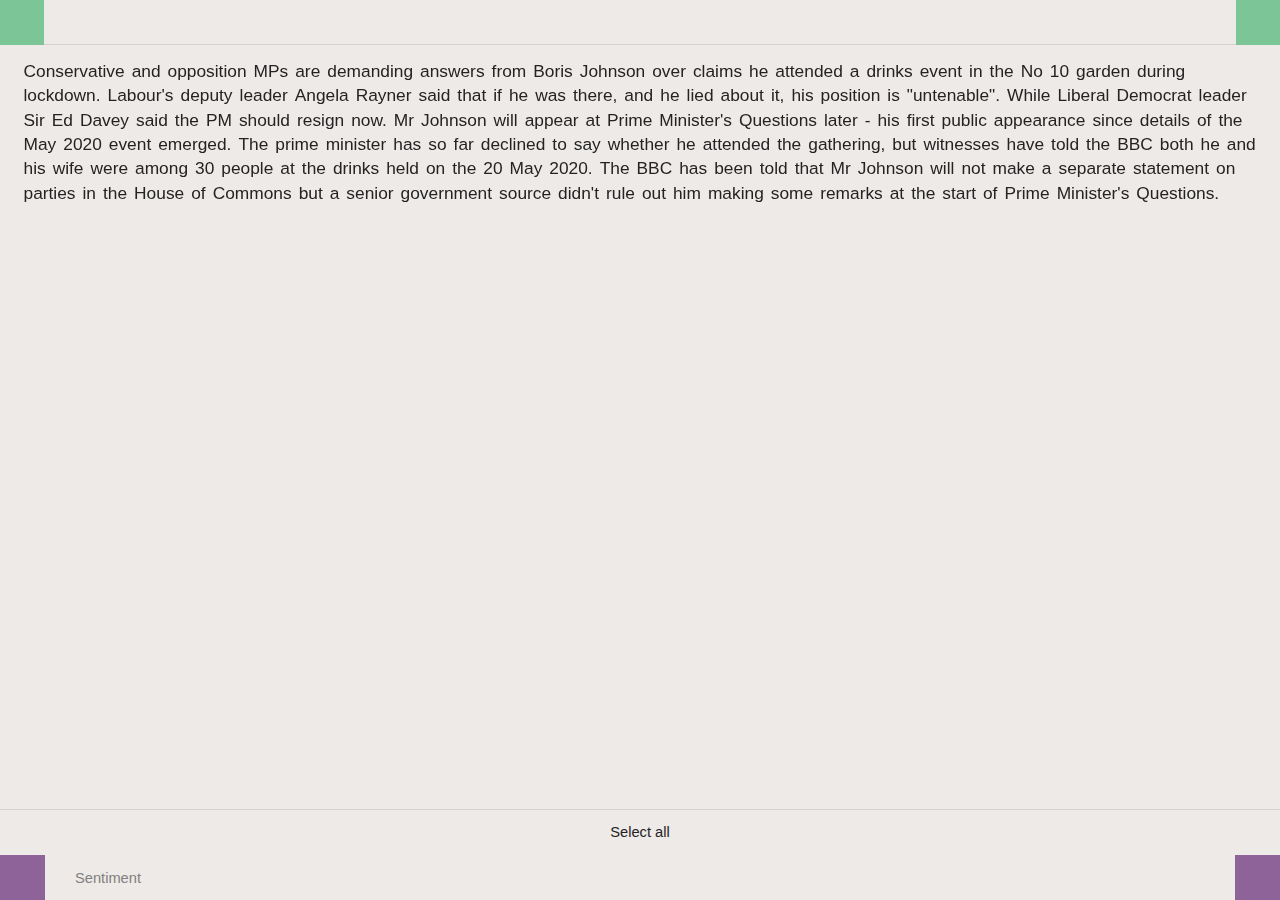
==== commit 70709419: "Update index.html" ====
--- a/index.html
+++ b/index.html
@@ -10,16 +10,18 @@
                       minimum-scale=1.0, maximum-scale=1.0, 
                       user-scalable=no, target-densitydpi=device-dpi">
     <link  media="all" rel="stylesheet" href="style.css" />
-
+    <link rel="stylesheet" href="https://pro.fontawesome.com/releases/v5.10.0/css/all.css"
+    integrity="sha384-AYmEC3Yw5cVb3ZcuHtOA93w35dYTsvhLPVnYs9eStHfGJvOvKxVfELGroGkvsg+p" crossorigin="anonymous" />
 </head>
 
 <body>
     <div class="header">
         <!-- <span></span> 
         <span> - </span>  -->
-        <span class="save undo" >undo</span>
+        <!-- <span class="save undo" ><i class="fas fa-undo"></i> -->
+            <span class="save undo" onclick="toggleFullScreen()"><i class="fas fa-expand-arrows-alt"></i></span>
         <!-- <span>35 / 1753 / 4675</span>  -->
-        <span class="save" onclick="saveAndNext()" >save</apan>
+        <span class="save" onclick="saveAndNext()" ><i class="fas fa-save"></i></apan>
     </div>
     <div class="sent">
         <div class="scrolling">
@@ -29,8 +31,8 @@
     </div>
     
     <div class="bottom-line">
-        <span onclick="prev()" class="prev">«</span>
-        <span onclick="next()" class="next">»</span>
+        <span onclick="prev()" class="prev"><i class="fas fa-arrow-left"></i></span>
+        <span onclick="next()" class="next"><i class="fas fa-arrow-right"></i></span>
         <span class="label-title" >Sentiment</span> 
     </div>
 
@@ -38,18 +40,35 @@
 <script type="text/javascript" src="js.js"></script>
 <!-- 
     TODOS:
+
 return words as token arrays from API
 
 toggle tag button selected if same text is selected
 
-Google authentication
+++select all
 
-tag button color - matching colors for line and tag button
+++relation sith two finger touch - how to scroll?
 
-select all
+++change titles at the tags header
 
-relation sith two finger touch - how to scroll?
 
-change titles at the tags header
++++Small circle at the end of line
+Color code classes - tag button color - matching colors for line and tag button
++++Line width as relations
+Dissable meet and prev
+Label group menu items
+Scrollbar circle
+Dissable select when two finger scrolling
+
++++Minimise Fontaine and same everywhere
++++Tags to flat squares with separating lines
+
+Undo
+Api call
+Login Google authentication
+
+DBfor annotations
+Api endpoint
+
 -->
 </html>
--- a/style.css
+++ b/style.css
@@ -1,4 +1,9 @@
 @import url("https://fonts.googleapis.com/css2?family=Roboto:wght@300;400;500&display=swap");
+
+:root {
+    --unit-size: 45px;
+}
+  
 
 body {
     background: #eeeae7;
@@ -13,32 +18,40 @@
     width: 100%;
     left: 0;
     top: 0;
+    display: flex;
+    flex-direction: column;
 }
 .header {
     /* background: #d0c6bf; */
     width: 100%;
     border-bottom: 1px solid #c6bfba94;
+    flex-grow: 1;
+    min-height:  var(--unit-size);
 }
 .bottom-line{
-    position: fixed;
-    bottom:0;
-    left: 0;
+    /* position: fixed; */
+    /* bottom:0; */
+    /* left: 0; */
     /* height: 20vh; */
     width: 100%;
     border-top: 1px solid #c6bfba94;
     background: #eeeae7;
     z-index: 10;
-    padding: 5px;
+    /* padding: 5px; */
+    flex-grow: 1;
 }
 .sent {
-    padding: 20px;
+    padding: 10px;
     width: 100%;
     /* position: fixed; */
     overflow-y: auto;
+    /* overflow-y: hidden; */
     /* flex-grow: 5; */
-    padding-bottom: 10vh;
+    /* padding-bottom: 10vh; */
     height: calc(100% - 17vh);
-    line-height: 1.7em;
+    line-height: 10pt;
+    position: relative;
+    flex-grow: 100;
 }
 /* width */
 .sent::-webkit-scrollbar {
@@ -63,9 +76,9 @@
     flex-direction: column;
     /* padding: 2px 4px; */
     position: relative;
-    /* margin: 10px 0; */
+    margin-bottom: 5px;
     cursor: pointer;
-    font-size: 1.3em;
+    font-size: 13pt;
 }
 
 span.word span {
@@ -75,7 +88,7 @@
     height: 0px;
     margin-bottom: 9px;
     /* margin-top: 10px; */
-    border: 2.5px solid transparent;
+    border-bottom: 3px solid transparent;
     position: relative;
     /* text-overflow: ellipsis;
     overflow: hidden;
@@ -96,7 +109,10 @@
     padding-bottom: 1px;
     padding-left: 3.5px;
     padding-right: 3.5px;
-    
+}
+
+span.word span:nth-child(2){
+    margin-top: 4.5px;
 }
 
 
@@ -104,11 +120,12 @@
     position: absolute;
     font-size: 11px;
     white-space: nowrap;
-    top: -17px;
+    top: -13px;
     font-weight: bold;
     color: #545454;
-    padding-left: 3px;
+    padding-left: 5px;
     text-shadow: 0px 1px 3px white, 0px 2px 2px white;
+    z-index: 9;
 }
 
 span.word span.last {
@@ -130,30 +147,30 @@
 span.word span.first::before {
     position: absolute;
     content: "";
-    border-top-right-radius: 100%;
-    width: 0px;
-    height: 5px;
+    border-radius: 100%;
+    width: 12px;
+    height: 12px;
     background: inherit;
-    bottom: 0;
-    left: -2px;
-    border: 2.5px solid;
+    bottom: -6.5px;
+    left: 0;
     border-color: inherit;
-
-}
+    z-index: 5;
+}
+
 span.word span.last{
     position: relative;
 }
 span.word span.last::after {
     position: absolute;
     content: "";
-    border-top-left-radius: 100%;
-    width: 0px;
-    height: 5px;
+    border-radius: 100%;
+    width: 8px;
+    height: 8px;
     background: inherit;
-    bottom: 0;
-    right: -2px;
-    border: 2.5px solid;
+    bottom: -5.5px;
+    right: 0px;
     border-color: inherit;
+    z-index: 5;
 
 }
 ::-moz-selection {
@@ -261,8 +278,9 @@
 }
 
 span.word.selected span:nth-child(1) {
-    background: rgba(0,0,0, 0.2) none repeat scroll 0% 0%;
+    background: rgb(191, 187, 185) none repeat scroll 0% 0%;
     border: none;
+    box-shadow: 0 0 0px 4px rgb(191, 187, 185);
 }
 
 span.word.selected:first-child > span:first-child {
@@ -287,63 +305,82 @@
 .bottom-line > div{
     width: 100%;
     display: none;
-    padding: 3px 4px;
-    margin-bottom: 3em;
+    /* padding: 3px 4px; */
+    margin-bottom: var(--unit-size);
+    min-height: var(--unit-size);
 }
 .bottom-line > div.show{
-    display: block;
-}
-
+    display: flex;
+    flex-wrap: wrap;
+}
+.bottom-line > span.prev, .bottom-line > span.next, .bottom-line > span.label-title {
+    height:var(--unit-size);
+    display: flex;
+    justify-content:center;
+    align-items:center;
+}
 .bottom-line > span.prev{
     background: #8d639a;
-    left: 8px;
-    position: absolute;
-    bottom: 8.5px;
-    width: 2.3em;
+    left: 0;
+    position: absolute;
+    bottom: 0;
+    width: var(--unit-size);
+    color:whitesmoke
+    
 }
 .bottom-line > span.next{
     background: #8d639a;
-    margin-right: 12px;
+    /* margin-right: 12px; */
     left: auto;
     right: 0px;
-    bottom: 8.5px;
-    position: absolute;
-    width: 2.3em;
+    bottom: 0;
+    position: absolute;
+    width: var(--unit-size);
+    color:whitesmoke
+    
 }
 .bottom-line > span.label-title {
     position: absolute;
-    bottom: 8px;
-    left: 3.3em;
+    bottom: 0;
+    left: calc(var(--unit-size) + 8px);
     background: none;
     color: gray;
     text-transform: capitalize;
 }
 .bottom-line > div > span, .bottom-line > span, .header > span.save{
     text-align: center;
-    padding: 9px;
+    padding: 0px 22px;
     cursor: pointer;
-    margin: 3px;
+    margin: 0;
     display: inline-block;
-    background: #828687; 
+    /* background: #828687;  */
     /* #bf501f; */
-    color: whitesmoke;
-    border-radius: 5px;
+    /* color: whitesmoke; */
+    /* border-radius: 5px; */
+    height: var(--unit-size);
+    display: inline-flex;
+    justify-content: center;
+    align-items: center;
+    flex-grow: 2;
+    font-size: 11pt;
 }
 
 .header > span {
     padding: 8px;
     cursor: pointer;
-    margin: 12px 3px;
     display: inline-block;
-    color: #4e31314d;
+    color: whitesmoke;
+    height: 42px;
+    display: inline-flex;
+    justify-content: center;
+    align-items: center;
 }
 
 
 .header > span.save {
-    display: block;
-    right: 8px;
-    position: absolute;
-    top: 8px;
+    right: 0;
+    position: absolute;
+    top: 0;
     background: #7bc597;
 }
 * {
@@ -355,3 +392,37 @@
                 user-select: none; /* Non-prefixed version, currently
                                     supported by Chrome and Opera */
     }
+.scrolling{
+    position: relative;
+    padding: 10px;
+    width: 100%;
+    overflow-x: hidden;
+}
+canvas{
+    position: absolute;
+    width: 100%;
+    height: 100%;
+    top: 0;
+    left: 0;
+    z-index: 0;
+}
+
+.bottom-line > div > span.hide {
+    display: none;
+}
+
+.scroll-btn{
+    position: absolute;
+    right: 5px;
+    width: 30px;
+    height: 30px;
+    top: 20px;
+    border-radius: 50%;
+    background: #00000036;
+    cursor: pointer;
+}
+
+.header > span.save.undo{
+    right: auto;
+    left: 0;
+}
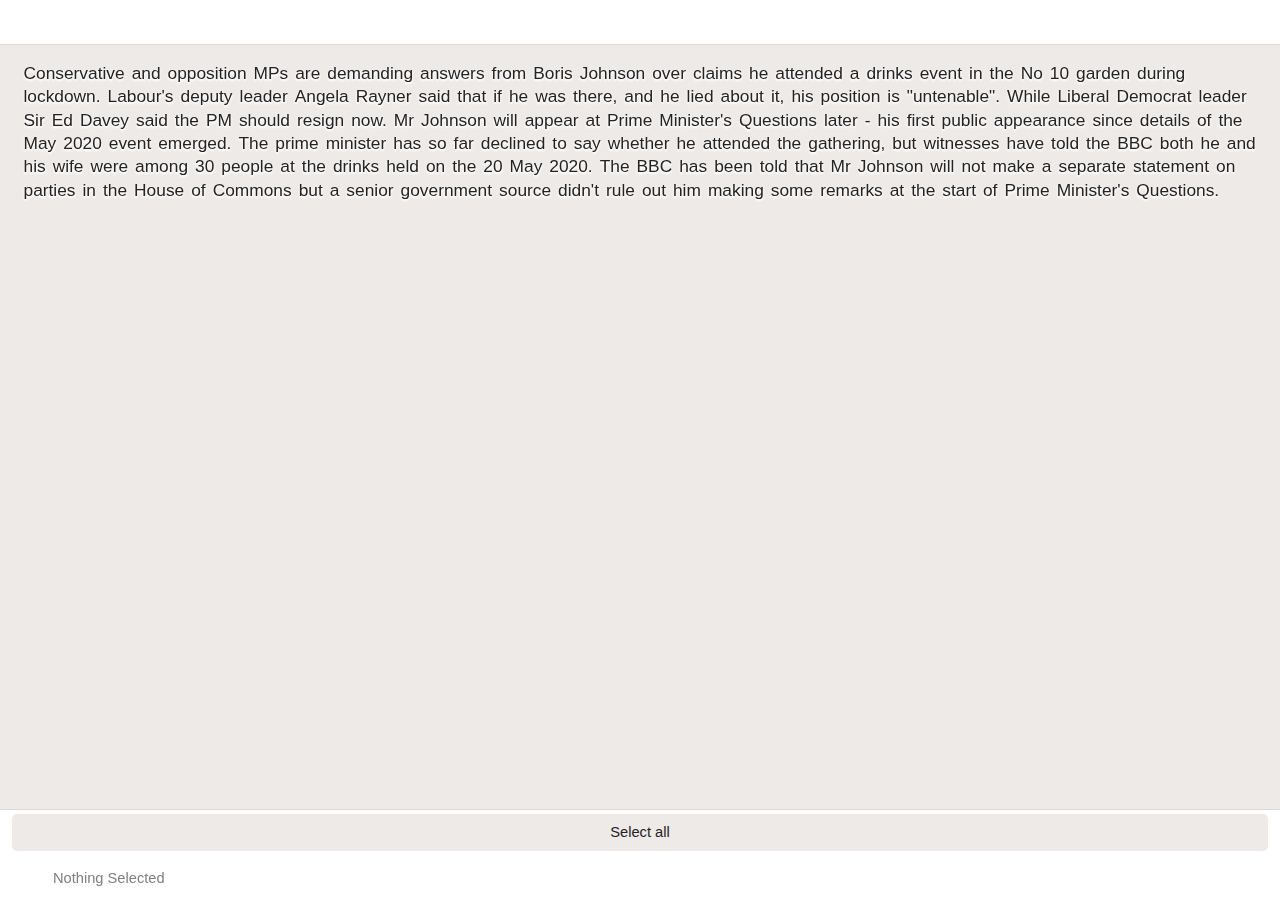
==== commit f631bb3a: "single line tags" ====
--- a/index.html
+++ b/index.html
@@ -4,7 +4,7 @@
 <head>
     <meta content="text/html;charset=utf-8" http-equiv="Content-Type">
     <meta content="utf-8" http-equiv="encoding">
-
+    <title>ibex - multi task annotatin</title>
     <meta name="viewport" content="height=device-height, 
                       width=device-width, initial-scale=1.0, 
                       minimum-scale=1.0, maximum-scale=1.0, 
@@ -12,6 +12,7 @@
     <link  media="all" rel="stylesheet" href="style.css" />
     <link rel="stylesheet" href="https://pro.fontawesome.com/releases/v5.10.0/css/all.css"
     integrity="sha384-AYmEC3Yw5cVb3ZcuHtOA93w35dYTsvhLPVnYs9eStHfGJvOvKxVfELGroGkvsg+p" crossorigin="anonymous" />
+    <meta name="google-signin-client_id" content="257929005423-h3kssr5r62q36nljbfeluprlp0e8c768.apps.googleusercontent.com">
 </head>
 
 <body>
@@ -19,9 +20,14 @@
         <!-- <span></span> 
         <span> - </span>  -->
         <!-- <span class="save undo" ><i class="fas fa-undo"></i> -->
-            <span class="save undo" onclick="toggleFullScreen()"><i class="fas fa-expand-arrows-alt"></i></span>
+            <span class="save full-scr" onclick="toggleFullScreen()"><i class="fas fa-expand-arrows-alt"></i></span>
+            <span class="save undo" onclick="undo()"><i class="fas fa-undo"></i></span>
+
         <!-- <span>35 / 1753 / 4675</span>  -->
-        <span class="save" onclick="saveAndNext()" ><i class="fas fa-save"></i></apan>
+        <div class="g-signin2" data-onsuccess="onSignIn"></div>
+        <!-- <span class="save auth" onclick="toggleAuth()" ><i class="fas fa-user"></i></span> -->
+
+        <span class="save" onclick="saveAndNext()" ><i class="fas fa-save"></i></span>
     </div>
     <div class="sent">
         <div class="scrolling">
@@ -31,44 +37,67 @@
     </div>
     
     <div class="bottom-line">
-        <span onclick="prev()" class="prev"><i class="fas fa-arrow-left"></i></span>
-        <span onclick="next()" class="next"><i class="fas fa-arrow-right"></i></span>
+        <span class="prev disabled"><i class="fas fa-arrow-left"></i></span>
+        <span class="next disabled"><i class="fas fa-arrow-right"></i></span>
         <span class="label-title" >Sentiment</span> 
     </div>
+    <!-- <a href="#" onclick="signOut();">Sign out</a>
+    <script>
+      function signOut() {
+        var auth2 = gapi.auth2.getAuthInstance();
+        auth2.signOut().then(function () {
+          console.log('User signed out.');
+        });
+      }
+    </script> -->
+    
+</body>
+<script src="https://apis.google.com/js/platform.js" async defer></script>
 
-</body>
 <script type="text/javascript" src="js.js"></script>
+
 <!-- 
     TODOS:
 
-return words as token arrays from API
+    
+    
+    ++select all
+    ++relation sith two finger touch - how to scroll?
+    ++change titles at the tags header
+    +++Small circle at the end of line
+    +++Line width as relations
+    +++Minimise Fontaine and same everywhere
+    +++Tags to flat squares with separating lines
+    ++Toggle if same text and tag is selected, and toggle label button
+    ++Undo/Remove annotation
+    ++Dissable next and prev, at the end / when nothing selected / when on relation tab
+    +++Scroll with double touch
+    +++select a sentence on double
+    
+    
+    ??Dissable selection when scrolling with double touch 
+    
+    
+    Scrollbar is missing
 
-toggle tag button selected if same text is selected
+    
+    ??Color code classes - tag button color - matching colors for line and tag button
+    
+    ??Add menu for label groups - ner, relations, sentiment, topic'
+    
+    Unfullscreen
 
-++select all
+    active/inactive tag when doublicate is selected
 
-++relation sith two finger touch - how to scroll?
+    ++single row tags
 
-++change titles at the tags header
+    ++Login Google authentication
 
-
-+++Small circle at the end of line
-Color code classes - tag button color - matching colors for line and tag button
-+++Line width as relations
-Dissable meet and prev
-Label group menu items
-Scrollbar circle
-Dissable select when two finger scrolling
-
-+++Minimise Fontaine and same everywhere
-+++Tags to flat squares with separating lines
-
-Undo
-Api call
-Login Google authentication
-
-DBfor annotations
-Api endpoint
+    Api call
+    
+    return words as token arrays from API
+    DBfor annotations
+    Api endpoint
 
 -->
 </html>
--- a/style.css
+++ b/style.css
@@ -27,6 +27,7 @@
     border-bottom: 1px solid #c6bfba94;
     flex-grow: 1;
     min-height:  var(--unit-size);
+    background: #fff;
 }
 .bottom-line{
     /* position: fixed; */
@@ -35,7 +36,7 @@
     /* height: 20vh; */
     width: 100%;
     border-top: 1px solid #c6bfba94;
-    background: #eeeae7;
+    background: #fff;
     z-index: 10;
     /* padding: 5px; */
     flex-grow: 1;
@@ -49,7 +50,7 @@
     /* flex-grow: 5; */
     /* padding-bottom: 10vh; */
     height: calc(100% - 17vh);
-    line-height: 10pt;
+    line-height: 11pt;
     position: relative;
     flex-grow: 100;
 }
@@ -71,17 +72,17 @@
 *{
     box-sizing: border-box;
 }
-span.word {
+.word {
     display: inline-flex;
     flex-direction: column;
     /* padding: 2px 4px; */
     position: relative;
-    margin-bottom: 5px;
+    /* margin-bottom: 5px; */
     cursor: pointer;
     font-size: 13pt;
 }
 
-span.word span {
+.word span {
     width: 100%;
     display: block;
     /* min-height: 10px; */
@@ -98,10 +99,10 @@
     /* padding-left: 2.5px;
     padding-right: 2.5px; */
     /* margin-left: 2.5px; */
-    
-}
-
-span.word span:first-child {
+    text-shadow: 0px 1px 3px white, 0px 2px 2px white;
+}
+
+.word span:first-child {
     height: auto;
     margin-bottom: 5px;
     border: none;
@@ -109,14 +110,15 @@
     padding-bottom: 1px;
     padding-left: 3.5px;
     padding-right: 3.5px;
-}
-
-span.word span:nth-child(2){
+    line-height: 13pt;
+}
+
+.word span:nth-child(2){
     margin-top: 4.5px;
 }
 
 
-span.word i {
+.word i {
     position: absolute;
     font-size: 11px;
     white-space: nowrap;
@@ -128,13 +130,13 @@
     z-index: 9;
 }
 
-span.word span.last {
+.word span.last {
     width: 100%;
     /* border-top-right-radius: 5px;
     border-bottom-right-radius: 5px; */
 }
 
-span.word span.first {
+.word span.start-point {
     width: 100%;
     /* display: inline-block; */
     /* align-self: end; */
@@ -144,7 +146,7 @@
     z-index: 5;
 }
 
-span.word span.first::before {
+.word span.start-point::before {
     position: absolute;
     content: "";
     border-radius: 100%;
@@ -157,10 +159,10 @@
     z-index: 5;
 }
 
-span.word span.last{
-    position: relative;
-}
-span.word span.last::after {
+.word span.end-point{
+    position: relative;
+}
+.word span.end-point::after {
     position: absolute;
     content: "";
     border-radius: 100%;
@@ -271,35 +273,47 @@
     touch-action: none;
 }
 
-span.word span.hide {
+.word span.hide {
     height: 0;
     margin: 0;
     border: none;
 }
 
-span.word.selected span:nth-child(1) {
-    background: rgb(191, 187, 185) none repeat scroll 0% 0%;
+.word.selected span:first-child {
+    background: rgb(123, 197, 151) none repeat scroll 0% 0%;
     border: none;
-    box-shadow: 0 0 0px 4px rgb(191, 187, 185);
-}
-
-span.word.selected:first-child > span:first-child {
-    overflow: hidden;
+    box-shadow: 0 0 0px 4px rgb(123, 197, 151);
+    color: white;
+    text-shadow: none;
+    transition: all .1s;
+}
+
+/* .sent > .scrolling > .selected span:first-child{
+    border-top-left-radius: 5px;
     border-bottom-left-radius: 5px;
-    border-top-left-radius: 5px;
-}
-
-span.selected.word:last-child > span:first-child {
-    overflow: hidden;
-    border-bottom-right-radius: 5px;
-    border-top-right-radius: 5px;
-}
+}
+.sent > .scrolling > .selected ~ .selected span:first-child{
+        
+    border-top-left-radius: 0px;
+    border-bottom-left-radius: 0px;
+}
+
+ */
+
+
+/* 
+span:first-child {
+    color: lime;
+    background-color: black;
+    padding: 5px
+
+} */
+
 
 button {
     width: 100%;
     height: 30px;
 }
-
 
 
 .bottom-line > div{
@@ -308,10 +322,12 @@
     /* padding: 3px 4px; */
     margin-bottom: var(--unit-size);
     min-height: var(--unit-size);
+    padding: 0 8px;
+    overflow-x: auto;
 }
 .bottom-line > div.show{
     display: flex;
-    flex-wrap: wrap;
+    /* flex-wrap: wrap; */
 }
 .bottom-line > span.prev, .bottom-line > span.next, .bottom-line > span.label-title {
     height:var(--unit-size);
@@ -320,56 +336,68 @@
     align-items:center;
 }
 .bottom-line > span.prev{
-    background: #8d639a;
+    /* background: #8d639a; */
     left: 0;
     position: absolute;
     bottom: 0;
     width: var(--unit-size);
-    color:whitesmoke
+    color:#595959
     
 }
-.bottom-line > span.next{
-    background: #8d639a;
+.bottom-line > span.next{transition: all .1s;
+    /* background: #8d639a; */
     /* margin-right: 12px; */
     left: auto;
     right: 0px;
     bottom: 0;
     position: absolute;
     width: var(--unit-size);
-    color:whitesmoke
+    color:#595959
     
 }
 .bottom-line > span.label-title {
     position: absolute;
     bottom: 0;
-    left: calc(var(--unit-size) + 8px);
+    left: var(--unit-size);
     background: none;
     color: gray;
     text-transform: capitalize;
+    justify-content: left;
+    width: calc(100% - calc(var(--unit-size) * 2));
+    padding-left: 8px;
 }
 .bottom-line > div > span, .bottom-line > span, .header > span.save{
     text-align: center;
-    padding: 0px 22px;
     cursor: pointer;
     margin: 0;
     display: inline-block;
-    /* background: #828687;  */
-    /* #bf501f; */
-    /* color: whitesmoke; */
-    /* border-radius: 5px; */
+    
     height: var(--unit-size);
+    width: var(--unit-size);
     display: inline-flex;
     justify-content: center;
     align-items: center;
     flex-grow: 2;
     font-size: 11pt;
 }
-
+.bottom-line > div > span{
+    width: auto;
+    padding: 0px 4px;
+    background: #eeeae7; 
+    /* #; */
+    /* color: whitesmoke; */
+    border-radius: 5px;
+    margin: 4px;
+    height: calc(var(--unit-size) - 8px);
+}
+.bottom-line > div > span > i{
+    font-size: 24px;
+}
 .header > span {
     padding: 8px;
     cursor: pointer;
     display: inline-block;
-    color: whitesmoke;
+    /* color: whitesmoke; */
     height: 42px;
     display: inline-flex;
     justify-content: center;
@@ -378,10 +406,10 @@
 
 
 .header > span.save {
-    right: 0;
+    left: calc(calc(var(--unit-size) * 2) + 2px);
     position: absolute;
     top: 0;
-    background: #7bc597;
+    /* background: #7bc597; */
 }
 * {
     -webkit-touch-callout: none; /* iOS Safari */
@@ -425,4 +453,43 @@
 .header > span.save.undo{
     right: auto;
     left: 0;
-}
+    width: var(--unit-size);
+    left: var(--unit-size);
+    margin-left: 1px;
+}
+
+.header > span.save.full-scr{
+    right: auto;
+    left: 0;
+    width: var(--unit-size);
+}
+
+.header > span.auth{
+    right: calc(var(--unit-size) + 1px);
+}
+
+.disabled{
+    opacity: .3;
+}
+.g-signin2{
+    /* margin-right: calc(var(--unit-size) + 5px); */
+    position: absolute;
+    right: 6px;
+    top: 4px;
+}
+.g-signin2 .abcRioButton{
+    box-shadow: none;
+    /* background: #eeeae7; */
+    border-radius: 4px;
+}
+.abcRioButtonContents{
+    display: none;
+}
+
+.abcRioButton.abcRioButtonLightBlue{
+    width: auto !important;
+}
+
+.abcRioButton.abcRioButtonLightBlue     .abcRioButtonContentWrapper{
+    width: auto;
+}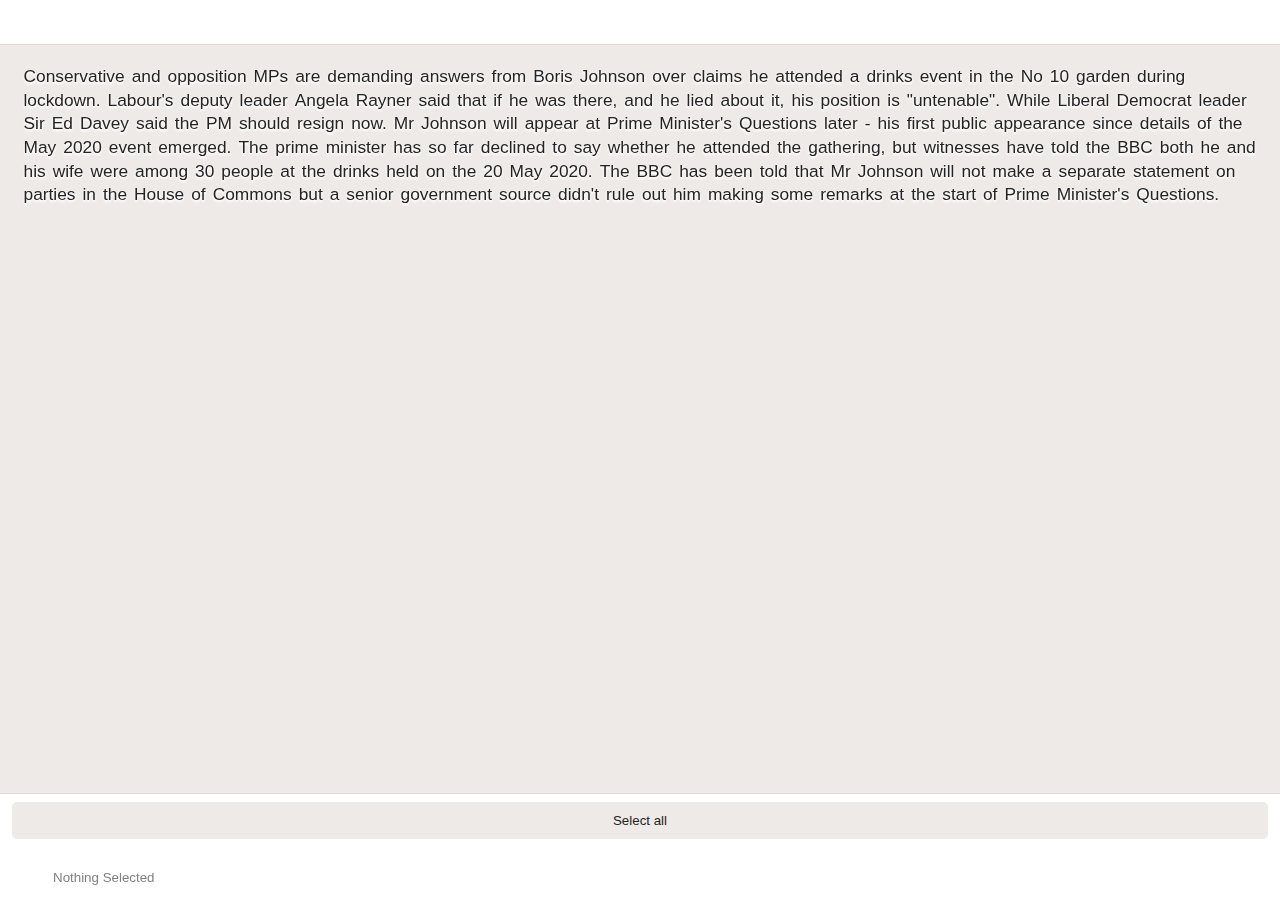
==== commit 2012d2a2: "remove shadow, add selected bg" ====
--- a/index.html
+++ b/index.html
@@ -20,14 +20,15 @@
         <!-- <span></span> 
         <span> - </span>  -->
         <!-- <span class="save undo" ><i class="fas fa-undo"></i> -->
-            <span class="save full-scr" onclick="toggleFullScreen()"><i class="fas fa-expand-arrows-alt"></i></span>
-            <span class="save undo" onclick="undo()"><i class="fas fa-undo"></i></span>
+        <!-- <span class="save full-scr" onclick="toggleFullScreen()"><i class="fas fa-expand-arrows-alt"></i></span> -->
+        <span class="save full-scr" onclick="undo()"><i class="fas fa-arrow-left"></i></span>
+            <!-- <span class="save undo" onclick="undo()"><i class="fas fa-undo"></i></span> -->
 
         <!-- <span>35 / 1753 / 4675</span>  -->
         <div class="g-signin2" data-onsuccess="onSignIn"></div>
         <!-- <span class="save auth" onclick="toggleAuth()" ><i class="fas fa-user"></i></span> -->
 
-        <span class="save" onclick="saveAndNext()" ><i class="fas fa-save"></i></span>
+        <span class="save undo" onclick="saveAndNext()" ><i class="fas fa-save"></i></span>
     </div>
     <div class="sent">
         <div class="scrolling">
@@ -87,9 +88,11 @@
     
     Unfullscreen
 
-    active/inactive tag when doublicate is selected
+    
+    ++active/inactive tag when doublicate is selected
+    ++single row tags
 
-    ++single row tags
+    remove relation on same selection click
 
     ++Login Google authentication
 
--- a/style.css
+++ b/style.css
@@ -87,8 +87,8 @@
     display: block;
     /* min-height: 10px; */
     height: 0px;
-    margin-bottom: 9px;
-    /* margin-top: 10px; */
+    margin-bottom: 4px;
+    margin-top: 4px;
     border-bottom: 3px solid transparent;
     position: relative;
     /* text-overflow: ellipsis;
@@ -104,13 +104,14 @@
 
 .word span:first-child {
     height: auto;
-    margin-bottom: 5px;
+    margin-bottom: 0;
     border: none;
     /* padding-left: 4px; */
     padding-bottom: 1px;
     padding-left: 3.5px;
     padding-right: 3.5px;
-    line-height: 13pt;
+    line-height: 17pt;
+    margin-top: 0;
 }
 
 .word span:nth-child(2){
@@ -269,7 +270,7 @@
     transition: ease-in 0.3s;
 }
 
-* {
+.sent * {
     touch-action: none;
 }
 
@@ -280,9 +281,9 @@
 }
 
 .word.selected span:first-child {
-    background: rgb(123, 197, 151) none repeat scroll 0% 0%;
+    background: rgba(52, 185, 103, 0.49) none repeat scroll 0% 0%;
     border: none;
-    box-shadow: 0 0 0px 4px rgb(123, 197, 151);
+    /* box-shadow: 0 0 0px 4px rgb(123, 197, 151); */
     color: white;
     text-shadow: none;
     transition: all .1s;
@@ -319,10 +320,9 @@
 .bottom-line > div{
     width: 100%;
     display: none;
-    /* padding: 3px 4px; */
     margin-bottom: var(--unit-size);
     min-height: var(--unit-size);
-    padding: 0 8px;
+    padding: 4px 8px 12px 8px;
     overflow-x: auto;
 }
 .bottom-line > div.show{
@@ -378,11 +378,11 @@
     justify-content: center;
     align-items: center;
     flex-grow: 2;
-    font-size: 11pt;
+    font-size: 10pt;
 }
 .bottom-line > div > span{
     width: auto;
-    padding: 0px 4px;
+    padding: 0px 10px;
     background: #eeeae7; 
     /* #; */
     /* color: whitesmoke; */
@@ -410,6 +410,7 @@
     position: absolute;
     top: 0;
     /* background: #7bc597; */
+    color: #595959;
 }
 * {
     -webkit-touch-callout: none; /* iOS Safari */
@@ -492,4 +493,7 @@
 
 .abcRioButton.abcRioButtonLightBlue     .abcRioButtonContentWrapper{
     width: auto;
+}
+.word.selected {
+    background: #d2c8c54a;
 }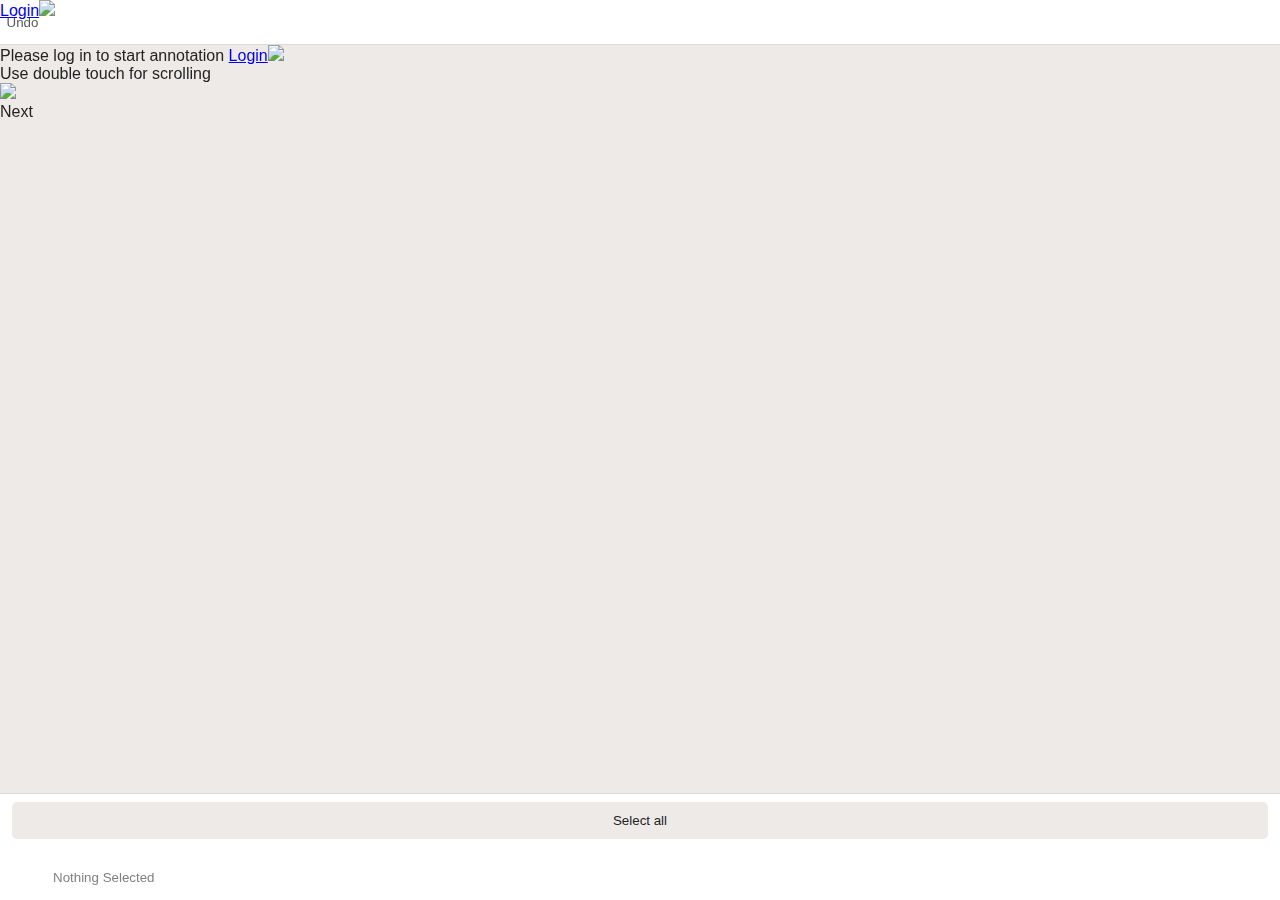
==== commit e6baf8d5: "move to dev api" ====
--- a/index.html
+++ b/index.html
@@ -10,8 +10,9 @@
                       minimum-scale=1.0, maximum-scale=1.0, 
                       user-scalable=no, target-densitydpi=device-dpi">
     <link  media="all" rel="stylesheet" href="style.css" />
-    <link rel="stylesheet" href="https://pro.fontawesome.com/releases/v5.10.0/css/all.css"
-    integrity="sha384-AYmEC3Yw5cVb3ZcuHtOA93w35dYTsvhLPVnYs9eStHfGJvOvKxVfELGroGkvsg+p" crossorigin="anonymous" />
+    <!-- <link rel="stylesheet" href="https://pro.fontawesome.com/releases/v5.10.0/css/all.css"
+    integrity="sha384-AYmEC3Yw5cVb3ZcuHtOA93w35dYTsvhLPVnYs9eStHfGJvOvKxVfELGroGkvsg+p" crossorigin="anonymous" /> -->
+    <script src="https://kit.fontawesome.com/f586c9b7c4.js" crossorigin="anonymous"></script> 
     <meta name="google-signin-client_id" content="257929005423-h3kssr5r62q36nljbfeluprlp0e8c768.apps.googleusercontent.com">
 </head>
 
@@ -21,15 +22,39 @@
         <span> - </span>  -->
         <!-- <span class="save undo" ><i class="fas fa-undo"></i> -->
         <!-- <span class="save full-scr" onclick="toggleFullScreen()"><i class="fas fa-expand-arrows-alt"></i></span> -->
-        <span class="save full-scr" onclick="undo()"><i class="fas fa-arrow-left"></i></span>
+        <span class="save full-scr" onclick="undo()"><i class="fas fa-arrow-rotate-left"></i> Undo</span>
             <!-- <span class="save undo" onclick="undo()"><i class="fas fa-undo"></i></span> -->
 
         <!-- <span>35 / 1753 / 4675</span>  -->
-        <div class="g-signin2" data-onsuccess="onSignIn"></div>
-        <!-- <span class="save auth" onclick="toggleAuth()" ><i class="fas fa-user"></i></span> -->
+        <!-- <i class="fas fa-ellipsis-v"></i> -->
 
-        <span class="save undo" onclick="saveAndNext()" ><i class="fas fa-save"></i></span>
+
+        <!-- <div class="g-signin2 fas fa-ellipsis-v" data-onsuccess="onSignIn"></div> -->
+        <!-- <span class="save auth" onclick="toggleTopMenu()" ><i class="fas fa-bars"></i></span> -->
+        
+        
+        <a href="#" class="save auth" id="auth">Login<img class="google-icon" src="https://upload.wikimedia.org/wikipedia/commons/5/53/Google_%22G%22_Logo.svg"></a>
+        
+        <!-- <div class="top-menu hide">
+            <a href="#" id="auth">Login<img class="google-icon" src="https://upload.wikimedia.org/wikipedia/commons/5/53/Google_%22G%22_Logo.svg"></a>
+            <div>Stats<i class="fas fa-chart-bar"></i></div>
+            <div>Fullscreen<i class="fas fa-expand-arrows-alt"></i></div>
+            <div>Help<i class="far fa-question-circle"></i></div>
+            <div>Github<i class="fab fa-github"></i></div>
+        </div> -->
     </div>
+    <span class="save undo" onclick="saveAndNext()" ><i class="fas fa-save"></i></span>
+    <div id="pop">
+        <span>Please log in to start annotation</span>
+        <a class="" href="https://dev.ibex-app.com/api/login">Login<img class="google-icon" src="https://upload.wikimedia.org/wikipedia/commons/5/53/Google_%22G%22_Logo.svg"></a>
+    </div> 
+    <div id="pop-tut">
+        <div>
+            <span>Use double touch for scrolling</span>
+            <div class="gif-cont"><img src="scrolling.gif"/></div>
+        </div>
+        <div class="next-tut">Next</div>
+    </div> 
     <div class="sent">
         <div class="scrolling">
             <canvas ></canvas>
@@ -53,7 +78,7 @@
     </script> -->
     
 </body>
-<script src="https://apis.google.com/js/platform.js" async defer></script>
+<!-- <script src="https://apis.google.com/js/platform.js" async defer></script> -->
 
 <script type="text/javascript" src="js.js"></script>
 
@@ -74,6 +99,9 @@
     ++Dissable next and prev, at the end / when nothing selected / when on relation tab
     +++Scroll with double touch
     +++select a sentence on double
+    ++remove relation on same selection click
+    ++active/inactive tag when doublicate is selected
+    ++single row tags
     
     
     ??Dissable selection when scrolling with double touch 
@@ -87,12 +115,13 @@
     ??Add menu for label groups - ner, relations, sentiment, topic'
     
     Unfullscreen
+    
+    menu on right top 
+        Stats barplot
+        Fullscreen
+        Login/Logout
+        Helt ?
 
-    
-    ++active/inactive tag when doublicate is selected
-    ++single row tags
-
-    remove relation on same selection click
 
     ++Login Google authentication
 
--- a/style.css
+++ b/style.css
@@ -466,15 +466,20 @@
 }
 
 .header > span.auth{
-    right: calc(var(--unit-size) + 1px);
-}
-
+    right: 0;
+left: auto;
+}
+
+.disabled-red{
+    background: #e96161 !important;
+    color: #fff;
+}
 .disabled{
     opacity: .3;
 }
 .g-signin2{
     /* margin-right: calc(var(--unit-size) + 5px); */
-    position: absolute;
+    /* position: absolute; */
     right: 6px;
     top: 4px;
 }
@@ -489,6 +494,7 @@
 
 .abcRioButton.abcRioButtonLightBlue{
     width: auto !important;
+    height: auto !important;
 }
 
 .abcRioButton.abcRioButtonLightBlue     .abcRioButtonContentWrapper{
@@ -496,4 +502,43 @@
 }
 .word.selected {
     background: #d2c8c54a;
+}
+
+.top-menu{
+    position: absolute;
+    right: 0;
+    top: var(--unit-size);
+    background: white;
+    z-index: 15;
+    border-left: 1px solid #c6bfba94;
+    border-bottom: 1px solid #c6bfba94;
+}
+
+.top-menu.hide{
+    display: none;
+}
+
+.top-menu > div, .top-menu > a {
+    display: flex;
+    justify-content: space-between;
+    align-items: center;
+    width: 163px;
+    padding: 8px 3px 8px 8px;
+    text-decoration: none;
+    color: #232324;
+}
+
+
+
+.top-menu > div i, .top-menu > a > img{
+    width: var(--unit-size);
+    display: inline-flex;
+    justify-content: center;
+}
+.top-menu > a > img{
+width: 18px;
+margin-right: 14px;
+}
+.abcRioButtonIcon{
+    padding: 0 !important;
 }